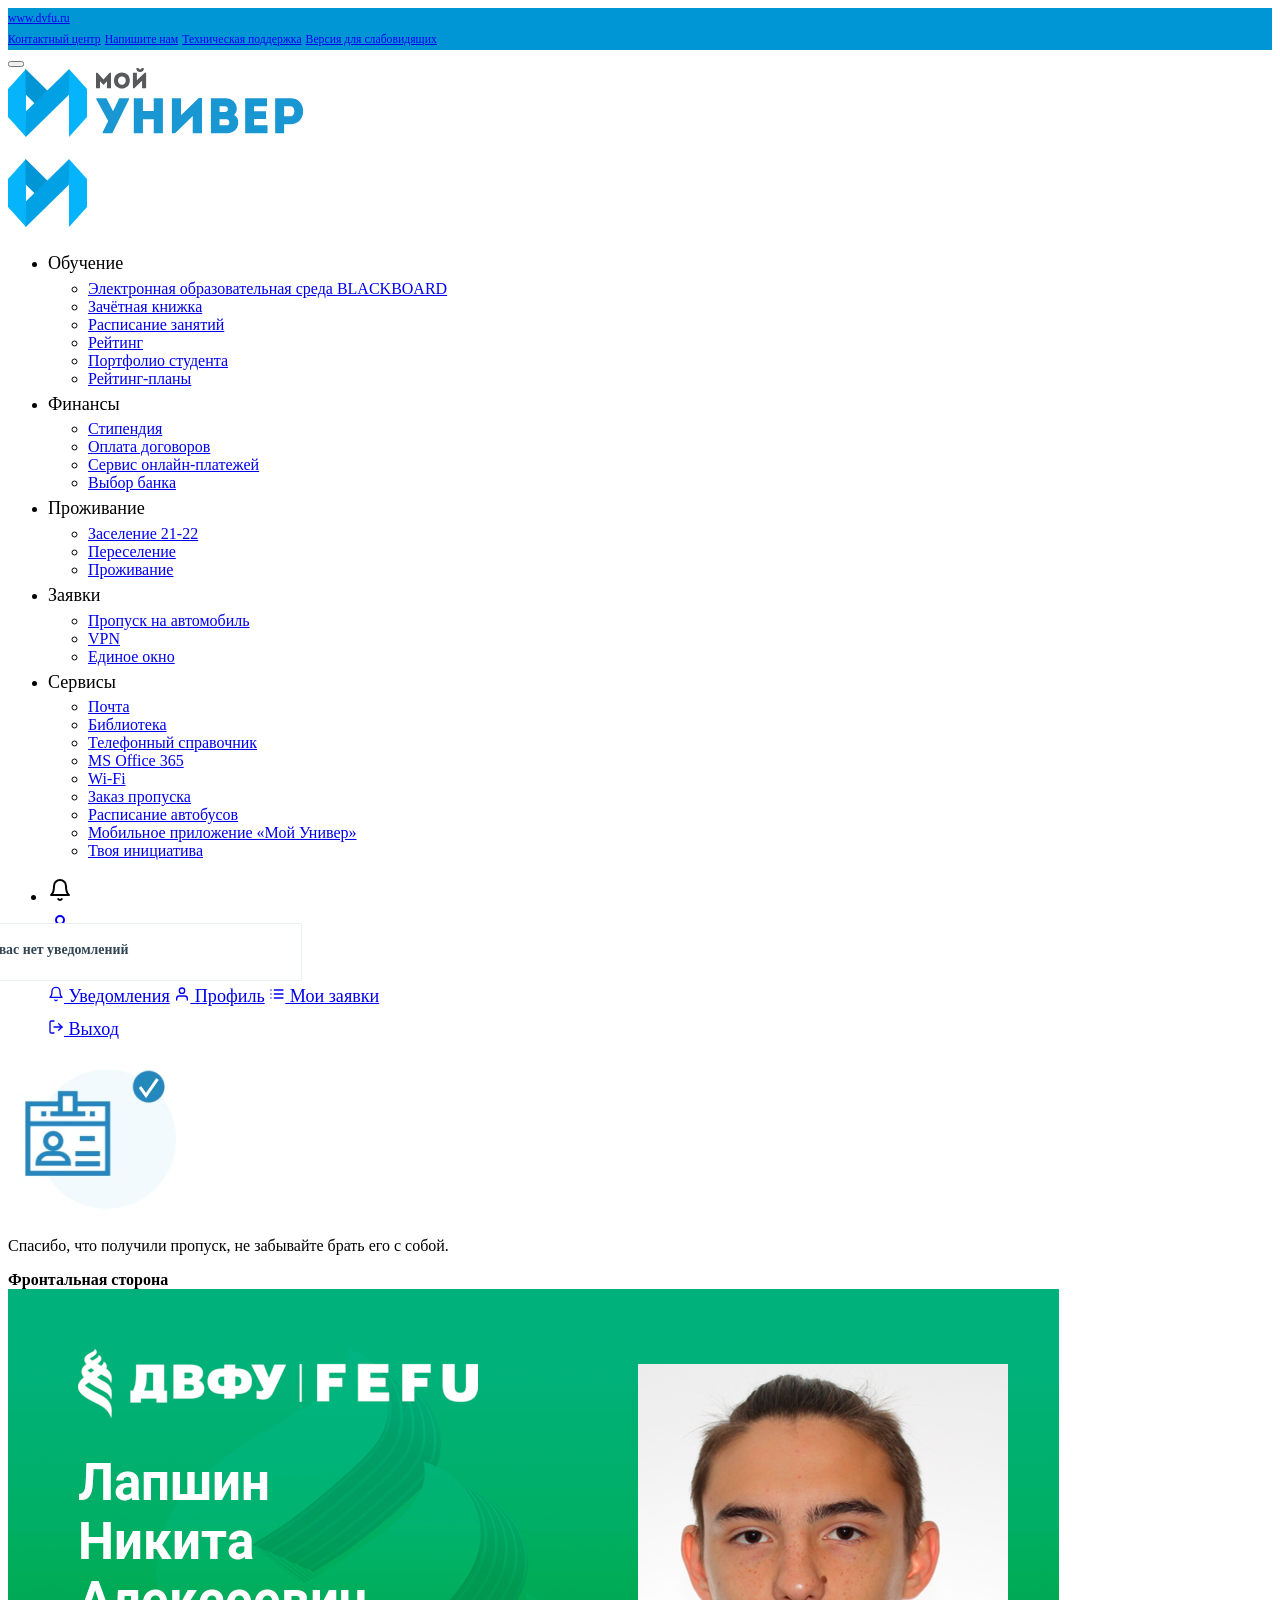
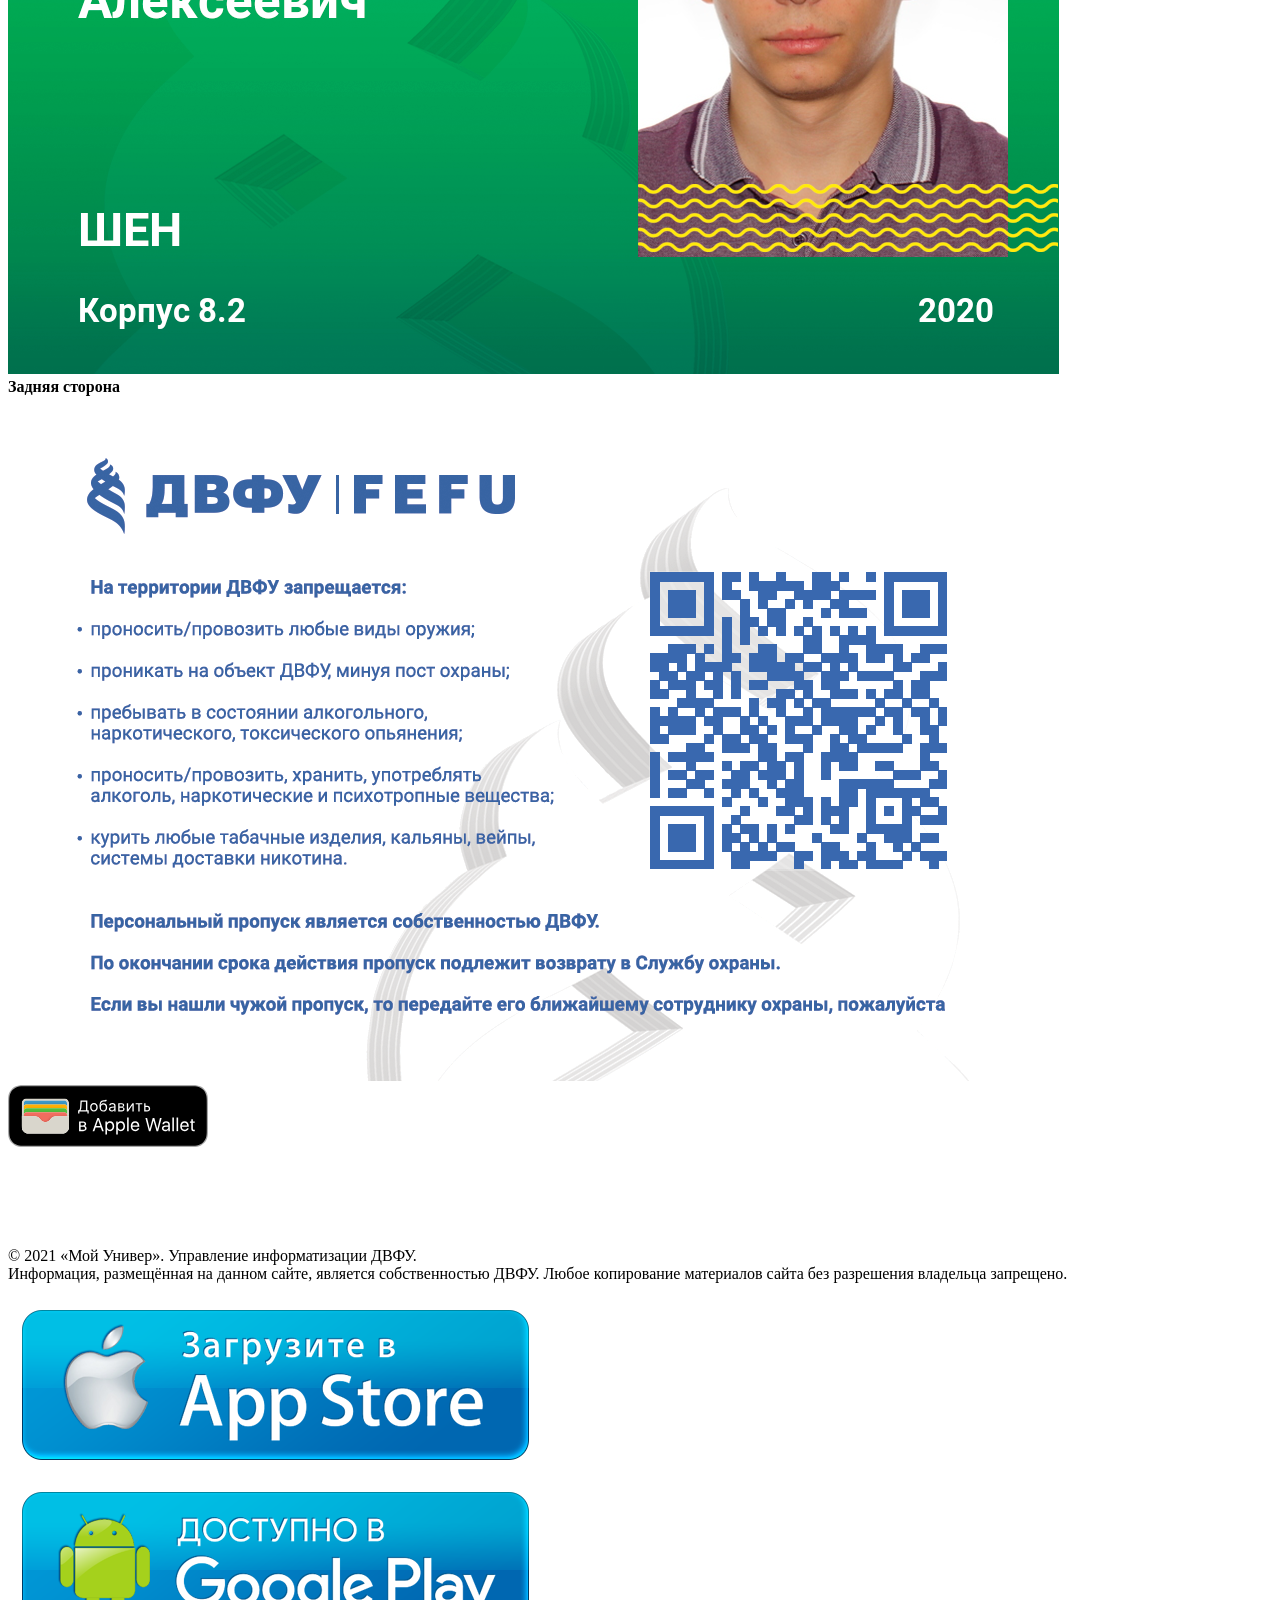
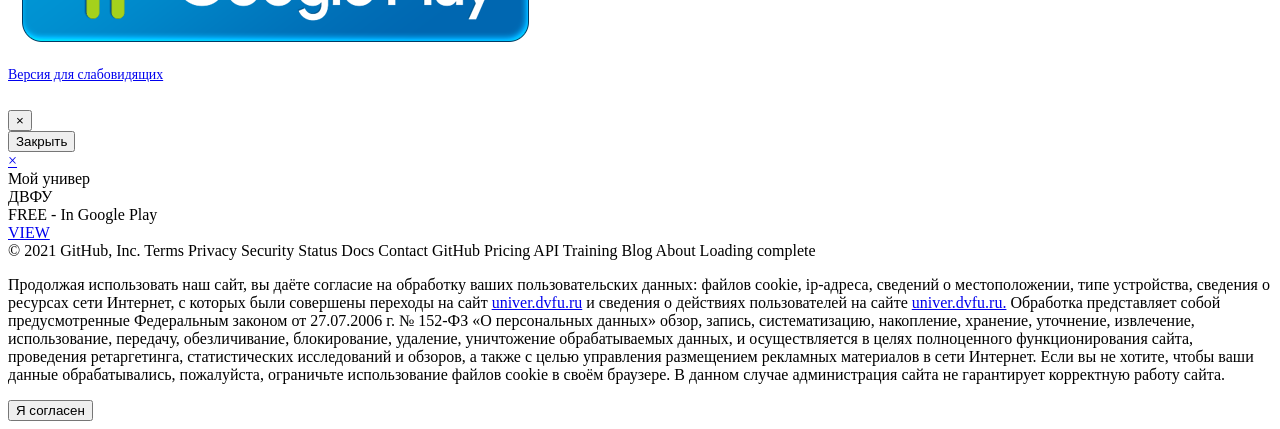
==== b3d25c36c6977e58e3644ff4c71cc2e8ca4a7668b8a60b4cd96dc94f391cef73.html @ b4f2f154 "Rename passs228.html to b3d25c36c6977e58e3644ff4c71cc2e8ca4a7668b8a60b4cd96dc94f391cef73.html" ====
<!DOCTYPE html>
<!-- saved from url=(0027)https://univer.dvfu.ru/pass -->
<html lang="ru" class=""><head><meta http-equiv="Content-Type" content="text/html; charset=UTF-8">
    <meta http-equiv="X-UA-Compatible" content="IE=edge">

<meta name="viewport" content="width=device-width, initial-scale=1">
<link rel="apple-touch-icon" href="https://univer.dvfu.ru/favicon/android-app-icon.webp?v=wAXxPe8bK4">
<link rel="shortcut icon" type="image/x-icon" href="https://univer.dvfu.ru/favicon/favicon.ico?v=wAXxPe8bK4">
<link rel="icon" type="image/png" sizes="16x16" href="https://univer.dvfu.ru/favicon/favicon-16x16.png?v=wAXxPe8bK4">
<link rel="icon" type="image/png" sizes="32x32" href="https://univer.dvfu.ru/favicon/favicon-32x32.png?v=wAXxPe8bK4">
<link rel="icon" type="image/png" sizes="48x48" href="https://univer.dvfu.ru/favicon/favicon-48x48.png?v=wAXxPe8bK4">
<link rel="manifest" href="https://univer.dvfu.ru/favicon/site.webmanifest?v=wAXxPe8bK4">
<link rel="mask-icon" href="https://univer.dvfu.ru/favicon/safari-pinned-tab.svg?v=wAXxPe8bK4" color="#5bbad5">
<meta name="apple-mobile-web-app-title" content="Мой Универ">
<meta name="application-name" content="Мой Универ">
<meta name="msapplication-TileColor" content="#2b5797">
<meta name="msapplication-TileImage" content="/favicon/mstile-144x144.png?v=wAXxPe8bK4">
<meta name="theme-color" content="#ffffff">

<meta name="apple-itunes-app" content="app-id=1508108372">
<meta name="google-play-app" content="app-id=ru.dvfu.univermobile">
<meta name="viewport" content="width=device-width, initial-scale=1.0">
<link rel="android-touch-icon" href="https://univer.dvfu.ru/favicon/android-app-icon.webp?v=wAXxPe8bK4">
<title>Заказ пропусков</title>    <meta name="csrf-param" content="_csrf_univer">
<meta name="csrf-token" content="AiaHKKiFLlgIL5yV_uT4XS2LjM2773pQWI55tvwrZuYza91_neFLPHFVqsKylMAFQLnDoPiZQh8w_0zezVJfhQ==">
    <link href="./Заказ пропусков_files/style.css" rel="stylesheet">
<link href="./Заказ пропусков_files/pass_frontend.css" rel="stylesheet">
<link href="./Заказ пропусков_files/notification.css" rel="stylesheet">
<script async="" src="./Заказ пропусков_files/tag.js.загружено"></script><script>var appOptions = {"notificationUrl":"https:\/\/notify-univer.dvfu.ru\/api\/v1\/notifications","r":["undergraduate"],"t":"eyJ0eXAiOiJKV1QiLCJhbGciOiJIUzI1NiJ9.eyJleHAiOjE2NDA2ODc2MjksInVpZCI6MjQ2OTMsInVzZXJuYW1lIjoiYmFzb3YubmEiLCJyb2xlIjoiYWRtaW4ifQ.3spFIx2PkM35NWmWbONRb0R8aHbEPnooWcj3Wf0Al_0"};</script><style type="text/css">
.vue-modal-resizer {
  display: block;
  overflow: hidden;
  position: absolute;
  width: 12px;
  height: 12px;
  right: 0;
  bottom: 0;
  z-index: 9999999;
  background: transparent;
  cursor: se-resize;
}
.vue-modal-resizer::after {
  display: block;
  position: absolute;
  content: '';
  background: transparent;
  left: 0;
  top: 0;
  width: 0;
  height: 0;
  border-bottom: 10px solid #ddd;
  border-left: 10px solid transparent;
}
.vue-modal-resizer.clicked::after {
  border-bottom: 10px solid #369be9;
}
</style><style type="text/css">
.v--modal-block-scroll {
  overflow: hidden;
  width: 100vw;
}
.v--modal-overlay {
  position: fixed;
  box-sizing: border-box;
  left: 0;
  top: 0;
  width: 100%;
  height: 100vh;
  background: rgba(0, 0, 0, 0.2);
  z-index: 999;
  opacity: 1;
}
.v--modal-overlay.scrollable {
  height: 100%;
  min-height: 100vh;
  overflow-y: auto;
  -webkit-overflow-scrolling: touch;
}
.v--modal-overlay .v--modal-background-click {
  width: 100%;
  min-height: 100%;
  height: auto;
}
.v--modal-overlay .v--modal-box {
  position: relative;
  overflow: hidden;
  box-sizing: border-box;
}
.v--modal-overlay.scrollable .v--modal-box {
  margin-bottom: 2px;
}
.v--modal {
  background-color: white;
  text-align: left;
  border-radius: 3px;
  box-shadow: 0 20px 60px -2px rgba(27, 33, 58, 0.4);
  padding: 0;
}
.v--modal.v--modal-fullscreen {
  width: 100vw;
  height: 100vh;
  margin: 0;
  left: 0;
  top: 0;
}
.v--modal-top-right {
  display: block;
  position: absolute;
  right: 0;
  top: 0;
}
.overlay-fade-enter-active,
.overlay-fade-leave-active {
  transition: all 0.2s;
}
.overlay-fade-enter,
.overlay-fade-leave-active {
  opacity: 0;
}
.nice-modal-fade-enter-active,
.nice-modal-fade-leave-active {
  transition: all 0.4s;
}
.nice-modal-fade-enter,
.nice-modal-fade-leave-active {
  opacity: 0;
  transform: translateY(-20px);
}
</style><style type="text/css">
.vue-dialog div {
  box-sizing: border-box;
}
.vue-dialog .dialog-flex {
  width: 100%;
  height: 100%;
}
.vue-dialog .dialog-content {
  flex: 1 0 auto;
  width: 100%;
  padding: 15px;
  font-size: 14px;
}
.vue-dialog .dialog-c-title {
  font-weight: 600;
  padding-bottom: 15px;
}
.vue-dialog .dialog-c-text {
}
.vue-dialog .vue-dialog-buttons {
  display: flex;
  flex: 0 1 auto;
  width: 100%;
  border-top: 1px solid #eee;
}
.vue-dialog .vue-dialog-buttons-none {
  width: 100%;
  padding-bottom: 15px;
}
.vue-dialog-button {
  font-size: 12px !important;
  background: transparent;
  padding: 0;
  margin: 0;
  border: 0;
  cursor: pointer;
  box-sizing: border-box;
  line-height: 40px;
  height: 40px;
  color: inherit;
  font: inherit;
  outline: none;
}
.vue-dialog-button:hover {
  background: rgba(0, 0, 0, 0.01);
}
.vue-dialog-button:active {
  background: rgba(0, 0, 0, 0.025);
}
.vue-dialog-button:not(:first-of-type) {
  border-left: 1px solid #eee;
}
</style><style type="text/css">:root img[style*="//counter.yadro.ru/"], :root img[src*="://c.bigmir.net/"], :root img[src*="/cycounter?"][width="88"][height="31"], :root a[href^="http://click.hotlog.ru/"], :root a[href*="//top.mail.ru/jump?"], :root [title="uWeb Counter"], :root [title="uCoz Counter"], :root .min-width-normal > #popup_container, :root body > div[class^="_"][class*=" _"][class$="_stBig"], :root body > div[id^="dV"][style^="width"][style*="height"][style*="position"][style*="fixed"][style*="overflow"][style*="z-index"][style*="background"], :root .app.blog-post-page .secondary-header-ad-block, :root .app.blog-post-page #right-column > .sticky, :root object[data^="blob"], :root noindex > .search_result[class*="search_result_"], :root img[width="468"][height="60"], :root img[width="160"][height="600"], :root img[src*="://cp.beget.com/promo_data/"], :root iframe[src*="zhitomir.info/price"], :root iframe[src*="tureckiy-serial.ru/"][src$=".php"], :root iframe[src*="trafic-media.ru"], :root iframe[src*="ads.exosrv.com"], :root iframe[src*="://vidroll.ru/"], :root iframe[src*="://ab.adpro.com.ua/"], :root iframe[src*="/mixadv_"], :root iframe[src*="/carta.ua/ajax/widget."], :root iframe[src*="/3647.tech"], :root iframe[id^="republer"], :root div[id^="zcbclk"], :root div[id^="yandex_rtb"], :root div[id^="trafmag_"], :root div[id^="tizerws_"], :root div[id^="smi2adblock_"], :root div[id^="sblock_inform_"], :root div[id^="news_nest_net_ru"], :root div[id^="news_nest_msk_ru"], :root div[id^="news_2xclick_ru_"], :root div[id^="join_informer_"], :root div[id^="itizergroup_"], :root div[id^="cpa_rotator_block"], :root div[id^="beroll_rotator"], :root div[id^="b_tz_"], :root div[id^="DIV_DA_"], :root div[id^="Crt-"][style], :root div[id*="Teaser_Block"], :root div[data-server-rendered="true"] > div[id^="la-"], :root div[class^="da-ya-widget"], :root a[onclick*="trtkp.ru"], :root a[onclick*="offergate-amigo"], :root a[href^="https://www.juicer.io?referrer="], :root a[href^="https://msetup.pro"], :root a[href^="https://kshop"][href*=".pro/"], :root a[href^="http://trafmaster.com"], :root a[href^="http://traderstart.mirtesen.ru"], :root a[href^="http://kshop.biz/"], :root a[href^="http://browserload.info/"], :root a[href="http://advert.mirtesen.ru/"], :root a[href*="zdravo-med.ru"], :root a[href*="xxxrevpushclcdu.com"], :root a[href*="trklp.ru"], :root a[href*="traflabs.xyz"], :root div[id^="CGCandy"], :root a[href*="tptrk.ru"], :root a[href*="top-info24.ru"], :root a[href*="shakesclick.com"], :root a[href*="shakescash.com"], :root a[href*="shakes.pro"], :root a[href*="sandratand.ru"], :root a[href*="refpazus.top"], :root a[href*="problogrus.ru"], :root a[href^="https://homyanus.com"], :root a[href*="please-direct.me"], :root a[href*="please-direct.com"], :root a[href*="sviruniversal.com/"], :root a[href*="octoclick.net"], :root a[href*="marketgid.com/"], :root a[href*="m1cpl.ru"], :root a[href*="litewebbusiness.com"], :root a[href*="navaxudoru.com"], :root a[href*="lifebloggersz.ru"], :root a[href*="kshop2.biz"], :root a[href*="intovarro.ru"], :root a[href*="https://relap.io/r?"], :root a[href*="herrabjec.pro"], :root a[href*="gpclick.ru"], :root a[href*="goodtrack.ru"], :root a[href*="gocdn.ru"], :root a[href*="go.ad2up.com"], :root a[href*="ftpglst.com"], :root a[href*="flylinks.pw"], :root a[href*="filebase.me"], :root a[href*="cpl11.ru"], :root a[href*="cpl1.ru"], :root a[href*="cmsmodnews.com"], :root a[href*="blogers-story.ru"], :root a[href*="shakesin.com"], :root a[href*="bgrndi.com"], :root a[href*="beststbuy.ru"], :root a[href*="best-zdorovye.ru"], :root a[href*="beauty-list.ru"], :root a[href*="medinforms.ru"], :root a[href*="awesomeredirector"], :root a[href*="amigo-biz.ru/ads/click"], :root a[href*="amgfile.ru"], :root a[href*="ads2-adnow.com"], :root a[href*="slovosil.com"], :root a[href*="ads-provider.com"], :root a[href*="://ya-cdn.ru/r/"], :root a[href*="://ufiler-download.ru/"], :root a[href*="://torrent-repa.site/"], :root a[href*="://sugisatomi.com/"], :root a[href*="://softperehod.ru/"], :root a[href*="://softmediya.ru/"], :root a[href*="://segodnia.club/"], :root div[class^="yandex_rtb"], :root a[href*="://searchlnk.ru/r/"], :root a[href*="://rendersaveron.com"], :root a[href*="://renderbrandium.com"], :root a[href*="://parandaya.com"], :root a[href*="://ourbrowser.net"], :root a[href*="best-zdrav.ru"], :root a[href*="://newbrowserme.ru/"], :root a[href*="://new.torrent-pack.ru/"], :root a[href*="trafgid.xyz"], :root a[href*="://getyousoft.ru/"], :root a[href*="://getyoursoft.ru/"], :root a[href*="://getbrauzer.ru/"], :root a[href*="://filetaker.ru/"], :root a[href*="torrentum.ru"], :root a[href*="://filesmytop.ru/"], :root a[href*="://fast2click.ru/"], :root a[href*="://clickstats.online/"], :root a[href*="://techdmn.com/"], :root a[href*="://clickstats.fun/"], :root a[href*="://clickrpk.com/"], :root a[href*="://clickbytes.ru/"], :root a[href*="://chikidiki.ru"], :root a[href*="://betahit.click/"], :root a[href*="://adv-views.com"], :root a[href*="24smi.site/top/"], :root a[href*="/universalsrc.net/"], :root a[href*="/universalsrc.com/"], :root a[href^="http://fly-shops.ru"], :root a[href*="/universal-lnk.net/"], :root a[href*="://vpnbrowser.ru/"], :root a[href*="/uni-lnk.com/"], :root a[href*="/uloads.ru/"], :root a[href*="/u-loads.ru/"], :root a[href*="/u-load.ru/"], :root a[href*="/sb/clk/"], :root a[href*="/ribnadzo.ru"], :root a[href*="/rapidtor.site"], :root a[href*="/onvix.tv/promo/"][target=_blank], :root a[href*="/newbrowser.club/"], :root a[href*="/myuniversalnk.com/"], :root a[href*="/go.1k3.net/"], :root iframe[src*="marketgid.com"], :root a[href*="/getdriverpack.ru"], :root a[href*="/fastvk.com"], :root a[href*="/api/redirect?offerid="], :root iframe[src*="laim.tv/rotator/"], :root a[href*="/advertisesimple.info"], :root a[href*="//viruniversal.com/"], :root a[href*="//utimg.ru/"], :root a[href*="//universalut.info/"], :root a[href*="//universalse.info/"], :root a[href*="//universalice.info/"], :root a[href*="//ubar.pro"], :root a[href*="//ubar-pro"], :root a[href*="//tiruniversal.com/"], :root div[data-id^="div-gpt-ad-"], :root a[href*="//tekaners.com/"], :root a[href*="//sub"][href*="bubblesmedia.ru"], :root a[href*="//spishi.vip/"], :root a[href*="//reruniversal.com/"], :root a[href*="//refpaewsbc.top/"], :root a[href*="//partners.house/"], :root a[href*="//parandeya.com/"], :root a[href*="//loderlx.ru"], :root a[href*="//lis-gor.com/"], :root a[href*="//getmybrowser.ru/"], :root a[href*="trtkp.ru"], :root a[href*="//fofuvipibo.com/"], :root a[href*="//febrare.ru/"], :root a[href*="advertwebgid.ru"], :root a[href*="//ext-load.net"], :root a[href*="//do-rod.com/"], :root a[href*="//avertise.ru/"], :root a[href*="//adretarget.net/"], :root a[href*="//1xbetlk.site/"], :root a[href*=".twkv.ru"], :root a[href*=".pokupkins.ru"], :root .app.blog-post-page #blog-post-item-video-ad, :root a[href*=".1liveinternet.ru"], :root [src*="mixadvert.com"], :root [onclick*="trklp.ru"], :root a[href*="://tatarkoresh.ru"], :root [onclick*="traffic-media.co"], :root [onclick*="mixadvert.com"], :root [onclick*="/sb/clk/"], :root [onclick*=".twkv.ru"], :root #root > .app > .sticky-button, :root [href^="https://download.cdn.yandex.net/yandex-tag/weboffer/"], :root [href*="pigiuqproxy.com"], :root a[href*="cpagetti1.com"], :root [href*="driverpack.io/"], :root [href*="driftawayforfun.com"], :root .flex-promo-series > .left-col > :not(#players):not(.serial-series-info), :root [href*="://larchfury.com/"], :root [href*="://clickpzk.com/"], :root [href*="://click.1k3web.net/"], :root [href*="://click.1k3web.com/"], :root [href*="://click.1k3pub.com/"], :root [href*="://browseit.ru/"], :root [href*="/zfvklk.ru"], :root [href*="/vaigowoa.com"], :root [href*="//loadbrowser.ru/"], :root a[href*="kinnohoyutd.site"], :root [href*=".drp.su/"], :root [data-url*="://installpack.net"], :root [data-link*="amigo-browser.ru/dkit-"], :root [data-la-show-block-id], :root a[href*="//baldervain.com/"], :root [data-la-refresh-timeout], :root [data-la-block], :root a[href*="films.ws"], :root [data-la-block-show-id], :root [class^="flat_"][class*="_out"], :root .mywidget__col > .mywidget__link_advert, :root [id^="unit_"] > a[href*="://smi2.ru"], :root .base-page_left-side > #left_ban, :root .base-page_center > .banerTopOver, :root .base-page_center > .banerTop, :root #adv_unisound ~ #main > #slidercontentContainer, :root #adv_unisound ~ #ad_module_cont > [id^="ad_module"], :root a[href*="/get-torrent.ru"], :root #adv_kod_frame ~ #gotimer, :root topadblock, :root span[id^="ezoic-pub-ad-placeholder-"], :root input[onclick^="window.open('http://www.FriendlyDuck.com/"], :root img[alt^="Fuckbook"], :root iframe[src*="mellowads.com"], :root img[width="120"][height="600"], :root div[style^="padding: 5px 15px !important"] > [style^="width: 100% !important; cursor: pointer !important;"], :root div[id^="zergnet-widget"], :root div[id^="traffective-ad-"], :root div[id^="taboola-stream-"], :root div[id^="sticky_ad_"], :root div[id^="rc-widget-"], :root div[id^="q1-adset-"], :root div[id^="proadszone-"], :root a[href*="land-gooods.ru"], :root div[id^="lazyad-"], :root div[id^="gtm-ad-"], :root div[id^="ezoic-pub-ad-"], :root div[id^="dmRosAdWrapper"], :root div[id^="div-adtech-ad-"], :root div[id^="dfp-slot-"], :root div[id^="dfp-ad-"], :root div[id^="code_ads_"], :root div[id^="block-views-topheader-ad-block-"], :root a[href*="media-rotate.com"], :root div[id^="banner-ad-"], :root div[id^="advt-"], :root div[id^="advads_"], :root a[href*="netcrys.com"], :root [class^="flat_"][class*="_crss"], :root div[id^="ads300_600-widget"], :root iframe[src*="//refpakglscpj."], :root a[href^="http://olivka.biz/"], :root input[onclick^="window.open('http://www.friendlyduck.com/"], :root div[id^="ads300_250-widget"], :root div[id^="ads300_100-widget"], :root div[id^="ads120_600-widget"], :root a[href*="trk-1.com"], :root div[id^="adrotate_widgets-"], :root div[id^="adngin-"], :root a[href*="://bestnewsoft.ru/"], :root div[id^="adfox_"], :root div[id^="ad_script_"], :root a[href*="/rating/"] > img[width="88"][height="31"], :root div[id^="ad_rect_"], :root #root > .app > #layout > #very-right-column > .aggregator > .aggregator__items, :root div[id^="ad_position_"], :root div[id^="ad-server-"], :root div[id^="ad-inserter-"], :root a[href*="//gerocenius.com/"], :root div[id^="ad-cid-"], :root div[id^="acm-ad-tag-"], :root a[href^="http://hitcounter.ru/top/stat.php"], :root div[id^="YFBMSN"], :root div[id^="ADV-SLOT-"], :root a[href*="://telamon"][href*="/tracker/?partner="], :root div[data-test-id="AdDisplayWrapper"], :root div[data-spotim-slot], :root div[data-role="sidebarAd"], :root div[data-native_ad], :root div[data-mediatype="advertising"], :root div[data-id-advertdfpconf], :root div[data-content="Advertisement"], :root div[data-adunit], :root div[data-adunit-path], :root div[data-adservice-param-tagid="contentad"], :root div[data-adname], :root div[data-ad-wrapper], :root a[href*="://r.advmusic.com/"], :root a[href*="/clubleads.ru"], :root div[data-ad-underplayer], :root div[data-ad-placeholder], :root div[class^="zn-sponsored-outbrain-"], :root div[class^="sp-adslot-"], :root div[class^="proadszone-"], :root div[class^="pane-google-admanager-"], :root div[class^="native-ad-"], :root div[class^="lifeOnwerAd"], :root div[class^="largeRectangleAd_"], :root div[class^="kiwiad-popup"], :root div[class^="kiwiad-desktop"], :root div[class^="index_adBeforeContent_"], :root a[href*="tvroff.net"], :root div[class^="index_adAfterContent_"], :root img[title="bigmir)net TOP 100"], :root div[class^="index__adWrapper"], :root div[class^="block-openx-"], :root div[class^="backfill-taboola-home-slot-"], :root div[class^="articleAdUnitMPU_"], :root a[href*="//adoffer.pro/"], :root div[class^="advertisement-desktop"], :root div[class^="adsbutt_wrapper_"], :root a[href*="linkmyc.com"], :root div[class^="ads-partner-"], :root div[class^="adbanner_"], :root div[class^="ad_position_"], :root div[class^="SponsoredAds"], :root a[href*="://clickfrm.com/"], :root div[class^="ResponsiveAd-"], :root div[class^="PreAd_"], :root div[class^="Display_displayAd"], :root div[id^="republer_"], :root div[class^="Directory__footerAds"], :root a[href^="http://datxxx.com"], :root div[class^="BannerAd_"], :root div[class^="AdhesionAd_"], :root div[class^="Ad__bigBox"], :root a[href*="thor-media.ru/click/"], :root div[class^="Ad__adContainer"], :root a[href*="rexchange.begun.ru/rclick?"], :root div[class^="AdSlot__container"], :root img[width="728"][height="90"], :root div[id^="divAdvAD_"], :root div[class^="ad_border_"], :root div[class^="AdItem-"], :root [id^="relap-custom-iframe-rec"], :root div[class^="AdEmbeded__AddWrapper"], :root span[data-component-type="s-ads-metrics"], :root div[class^="AdBannerWrapper-"], :root div[class*="_AdInArticle_"], :root div[class*="-storyBodyAd-"], :root div[data-subscript="Advertising"], :root div[class$="dealnews"] > .dealnews, :root div > [class][onclick*=".updateAnalyticsEvents"], :root display-ads, :root display-ad-component, :root bottomadblock, :root aside[id^="tn_ads_widget-"], :root aside[id^="adrotate_widgets-"], :root amp-ad-custom, :root iframe[src*="fwdcdn.com/frame/partners/"], :root a[target="_blank"][onmousedown="this.href^='http://paid.outbrain.com/network/redir?"], :root a[href*="shakespoint.com"], :root a[target="_blank"][href^="http://api.taboola.com/"], :root div[class^="BlockAdvert-"], :root a[src^="https://www.utherverse.com/net/"], :root a[onmousedown^="this.href='http://paid.outbrain.com/network/redir?"][target="_blank"] + .ob_source, :root a[onmousedown^="this.href='http://paid.outbrain.com/network/redir?"][target="_blank"], :root a[href*="://ruprivate.club/"], :root a[onclick*="//m.economictimes.com/etmack/click.htm"], :root a[href^="https://zononi.com/"], :root a[href*="offhealth.ru"], :root a[href*="://landingtracker.com/"], :root a[href^="https://www.what-sexdating.com/"], :root a[href^="https://www.vewwrmp.com/"], :root a[href^="https://www.spyoff.com/"], :root a[href^="https://www.sheetmusicplus.com/?aff_id="], :root a[href^="https://www.sheetmusicplus.com/"][href*="?aff_id="], :root a[href^="https://www.share-online.biz/affiliate/"], :root a[href^="https://www.securegfm.com/"], :root a[href^="https://www.rabbits.webcam/?id="], :root a[href^="https://www.purevpn.com/"][href*="&utm_source=aff-"], :root a[href^="https://www.privateinternetaccess.com/"] > img, :root a[href^="https://www.porngamesxxx.com/"][href*="?campaign="], :root a[href^="https://www.passeura.com/"], :root div[id^="amzn-assoc-ad"], :root a[href^="https://www.oboom.com/ref/"], :root div[itemtype="http://schema.org/WPAdBlock"], :root a[href^="https://www.nudeidols.com/cams/"], :root a[href^="https://www.mypornstarcams.com/landing/click/"], :root a[href^="https://www.kingsoffetish.com/tour?partner_id="], :root a[href*="://tele.gg/"], :root div[data-adzone], :root a[href^="https://www.iyalc.com/"], :root a[href^="https://www.goldenfrog.com/vyprvpn?offer_id="][href*="&aff_id="], :root a[href^="https://www.get-express-vpn.com/offer/"], :root a[href*="/mosday.ru/ad/"], :root a[href^="https://www.gambling-affiliation.com/cpc/"], :root a[href^="https://www.dollps.com/?track="], :root a[href^="https://www.clicktraceclick.com/"], :root a[href^="https://www.camsoda.com/enter.php?id="], :root a[href^="https://www.brazzersnetwork.com/landing/"], :root a[href^="https://www.bebi.com"], :root div[class^="pane-adsense-managed-"], :root a[href^="https://www.bang.com/?aff="], :root a[href^="https://www.awin1.com/cread.php?awinaffid="], :root a[href^="https://weedzy.co.uk/"][href*="&utm_"], :root a[href^="https://vod09197d7.club/"], :root a[href^="https://vo2.qrlsx.com/"], :root a[href^="https://vlnk.me/"], :root iframe[src*="hd.gg33.top/"], :root a[href^="https://unreshiramor.com/"], :root a[href^="https://uncensored.game/"], :root a[href^="https://ttf.trmobc.com/"], :root a[href^="https://trusted-click-host.com/"], :root a[href^="https://trf.bannerator.com/"], :root a[href^="https://traffic.bannerator.com/"], :root a[href^="https://tracking.truthfinder.com/?a="], :root .base-page_center > .banerBottom, :root a[href^="https://tracking.gitads.io/"], :root a[href^="https://go.xxxjmp.com/"], :root a[href^="https://tracking.avapartner.com/"], :root a[href^="http://reals-story.ru/"], :root a[href^="https://track.wg-aff.com"], :root a[href^="https://track.ultravpn.com/"], :root a[href*="/myuniversalnk.net/"], :root a[href^="https://www.adultempire.com/"][href*="?partner_id="], :root a[href^="https://track.healthtrader.com/"], :root a[href^="https://track.clickmoi.xyz/"], :root div[class^="da-widget-"], :root a[href^="https://control.trafficfabrik.com/"], :root a[href^="https://track.52zxzh.com/"], :root a[href*="//historategory.com/"], :root #BlWrapper > .b-temp_rbc, :root a[href^="https://axdsz.pro/"], :root a[href^="https://tour.mrskin.com/"], :root a[href^="http://www.greenmangaming.com/?tap_a="], :root a[href^="https://tm-offers.gamingadult.com/"], :root a[href^="https://t.hrtyj.com/"], :root a[href^="https://t.adating.link/"], :root a[href^="https://squren.com/rotator/?atomid="], :root a[href^="http://cdn3.adexprts.com/"], :root a[href^="https://spygasm.com/track?"], :root [class^="flat_"][class*="_modal"], :root div[id^="ad-div-"], :root a[href^="https://secure.eveonline.com/ft/?aid="], :root a[href*="/afftraf.co/"], :root a[href^="https://secure.bstlnk.com/"], :root div[class^="kiwi-ad-wrapper"], :root a[href^="https://rev.adsession.com/"], :root [href*=".trackmstr.com"], :root a[href^="https://refpasrasw.world/"], :root a[href^="https://mediaserver.entainpartners.com/renderBanner.do?"], :root a[href^="https://refpaexhil.top/"], :root a[href*="/sarimsolus.com/"], :root a[href^="https://reachtrgt.com/"], :root AD-SLOT, :root a[href^="https://pubads.g.doubleclick.net/"], :root div[id^="ads_games_"], :root a[href^="https://prf.hn/click/"][href*="/camref:"] > img, :root a[href^="http://www.my-dirty-hobby.com/?sub="], :root a[href^="https://porndeals.com/?track="], :root a[href^="//go.onclasrv.com/"], :root a[href^="https://pcm.bannerator.com/"], :root a[href^="https://offerforge.net/"], :root a[href^="https://ndt5.net/"], :root div[id^="ad_head_celtra_"], :root a[href^="https://wittered-mainging.com/"], :root a[href^="https://t.grtyi.com/"], :root a[href^="https://myusenet.xyz/"], :root a[href^="https://my-movie.club/"], :root [href^="https://detachedbates.com/"], :root a[href^="https://mk-cdn.net/"], :root a[href^="https://mk-ads.com/"], :root a[href^="https://meet-sex-here.com/?u="], :root a[href*="/amigo-browser.ru"][target="_blank"], :root a[href^="https://medleyads.com/"], :root a[href^="https://mediaserver.gvcaffiliates.com/renderBanner.do?"], :root iframe[src^="https://tpc.googlesyndication.com/"], :root a[href*=".approvallamp.club/"], :root a[href^="https://a.bestcontentoperation.top/"], :root a[href^="https://landing1.brazzersnetwork.com"], :root a[href^="http://adrunnr.com/"], :root a[href^="https://landing.brazzersplus.com/"], :root a[href^="https://land.rk.com/landing/"], :root a[href^="http://ad.au.doubleclick.net/"], :root a[href^="https://k2s.cc/pr/"], :root a[href^="https://juicyads.in/"], :root a[href^="https://join.virtuallust3d.com/"], :root a[href^="http://www.uniblue.com/cm/"], :root a[href^="https://join.sexworld3d.com/track/"], :root a[href^="https://join.dreamsexworld.com/"], :root a[href^="https://track.effiliation.com/servlet/effi.redir?"], :root a[href^="https://iqoption.com/lp/mobile-partner/"][href*="?aff="], :root [href^="http://join.shemalepornstar.com/"], :root a[href^="https://incisivetrk.cvtr.io/click?"], :root a[href^="https://iactrivago.ampxdirect.com/"], :root a[href*="://dmtech05.com/"], :root [href*="https://www.jmbullion.com/gold/"], :root a[href^="https://iac.ampxdirect.com/"], :root a[href^="https://horny-pussies.com/tds"], :root a[href^="https://graizoah.com/"], :root a[href^="http://feedads.g.doubleclick.net/"], :root a[href^="https://redsittalvetoft.pro/"], :root a[href^="https://googleads.g.doubleclick.net/pcs/click"], :root a[href^="http://cdn.adstract.com/"], :root a[href^="https://gogoman.me/"], :root a[href^="https://go.xtbaffiliates.com/"], :root a[href^="https://go.strpjmp.com/"], :root a[href^="https://go.stripchat.com/"][href*="&campaignId="], :root a[href^="https://go.markets.com/visit/?bta="], :root a[href^="https://go.julrdr.com/"], :root a[href^="https://landing.brazzersnetwork.com/"], :root a[href*="://lapina.best/"], :root a[href^="https://go.hpyjmp.com/"], :root a[href*="//restofarian.com"], :root a[href^="https://go.goasrv.com/"], :root a[href^="https://adnetwrk.com/"], :root a[href^="https://go.gldrdr.com/"], :root a[href^="https://fleshlight.sjv.io/"], :root a[href^="https://go.etoro.com/"] > img, :root a[href^="https://go.currency.com/"], :root [id^="newPortal_informer_"], :root a[href^="https://track.afftck.com/"], :root a[href^="http://guideways.info/"], :root a[href^="https://go.cmrdr.com/"], :root a[href^="http://www.easydownloadnow.com/"], :root a[href^="https://go.alxbgo.com/"], :root a[href*=".inclk.com/"], :root a[href^="https://go.ad2up.com/"], :root a[href^="https://giftsale.co.uk/?utm_"], :root a[href^="https://get.surfshark.net/aff_c?"][href*="&aff_id="] > img, :root a[href^="https://fonts.fontplace9.com/"], :root a[href*="://yadistr.ru/"], :root a[href^="http://clkmon.com/adServe/"], :root a[href^="https://flirtaescopa.com/"], :root #root > .app > #layout > #very-right-column .aggregator__header, :root a[href^="https://fertilitycommand.com/"], :root a[href^="https://fakelay.com/"], :root a[href^="https://earandmarketing.com/"], :root [lazy-ad="leftthin_banner"], :root a[href^="https://dynamicadx.com/"], :root a[href^="https://djtcollectorclub.org/"][href*="?affiliate_id="], :root a[href^="https://tc.tradetracker.net/"] > img, :root a[href^="//srv.buysellads.com/"], :root a[href^="https://dianches-inchor.com/"], :root a[href^="https://creacdn.top-convert.com/"], :root iframe[src^="https://pagead2.googlesyndication.com/"], :root a[href^="https://retiremely.com/"], :root a[href^="https://cpmspace.com/"], :root a[href^="https://cpartner.bdswiss.com/"], :root a[href^="https://clicks.pipaffiliates.com/"], :root .commercial-unit-mobile-top > .v7hl4d, :root a[href^="https://click.plista.com/pets"], :root a[href*="twtn.ru/"], :root a[href^="https://chaturbate.xyz/"], :root a[href^="http://look.djfiln.com/"], :root a[href^="https://chaturbate.jjgirls.com/"][href*="?tour="], :root a[href^="https://chaturbate.com/in/?track="], :root a[href^="https://chaturbate.com/in/?tour="], :root a[href^="https://chaturbate.com/affiliates/"], :root a[href*="://womens-journal.ru/"], :root [href*="wap4dollar.com/"], :root a[href^="https://mcdlks.com/"], :root a[href^="https://bs.serving-sys.com"], :root a#mobtop[title^="Рейтинг мобильных сайтов"], :root a[href^="https://blackorange.go2cloud.org/"], :root a[href^="https://go.hpyrdr.com/"], :root a[href^="https://billing.purevpn.com/aff.php"] > img, :root a[href^="https://affiliates.bet-at-home.com/processing/"], :root a[href^="https://ads.ad4game.com/"], :root a[href^="https://betway.com/"][href*="&a="], :root a[href*="//bestonewos.com/"], :root a[href^="http://www.linkbucks.com/referral/"], :root a[href^="https://azpresearch.club/"], :root a[href^="https://awptjmp.com/"], :root a[href^="http://www.fleshlight.com/"], :root a[href^="https://aweptjmp.com/"], :root a[href^="https://awentw.com/"], :root a[href^="https://albionsoftwares.com/"], :root a[href^="http://amigodistr.ru/"], :root a[href^="//postlnk.com/"], :root a[href^="https://affiliate.rusvpn.com/click.php?"], :root a[href^="https://affiliate.geekbuying.com/gkbaffiliate.php?"], :root a[href^="https://adultfriendfinder.com/go/page/landing"], :root a[href*="pussl3.com"], :root a[href^="https://adswick.com/"], :root ADS-RIGHT, :root a[href^="https://tracking.trackcasino.co/"], :root a[href^="https://adserver.adreactor.com/"], :root a[href^="https://land.brazzersnetwork.com/landing/"], :root a[href^="https://ads.leovegas.com/redirect.aspx?"], :root [href*="://morelnk.ru/"], :root a[href^="https://t.hrtye.com/"], :root a[href^="https://ads.cdn.live/"], :root a[href^="https://ads.betfair.com/redirect.aspx?"], :root a[href^="https://refpaano.host/"], :root a[href^="https://meet-to-fuck.com/tds"], :root a[href*="/loaderu.ru/"], :root a[href^="https://adhealers.com/"], :root a[href^="http://servicegetbook.net/"], :root a[href^="https://bngpt.com/"], :root a[href^="http://clickandjoinyourgirl.com/"], :root a[href^="https://ad13.adfarm1.adition.com/"], :root div[data-adv-type="dfp"], :root a[href^="https://misspkl.com/"], :root #MT_overroll ~ div[class][style="left:0px;top:0px;height:480px;width:650px;"], :root a[href^="https://ad.zanox.com/ppc/"] > img, :root div[class*="relap"][class*="-rec-item"], :root a[href^="https://static.fleshlight.com/images/banners/"], :root app-advertisement, :root a[href^="https://ad.doubleclick.net/"], :root a[href^="http://zevera.com/afi.html"], :root a[href^="http://go.oclaserver.com/"], :root a[href^="https://ad.atdmt.com/"], :root a[href^="https://cams.imagetwist.com/in/?track="], :root .trc_rbox .syndicatedItem, :root a[href^="https://aaucwbe.com/"], :root a[href^="https://a.bestcontentweb.top/"], :root a[href^="http://hyperlinksecure.com/go/"], :root a[href^="https://track.themadtrcker.com/"], :root a[href*="fortedrow.pro"], :root a[href^="https://bullads.net/get/"], :root a[href^="http://down1oads.com/"], :root a[href^="http://yads.zedo.com/"], :root a[href^="http://xtgem.com/click?"], :root [data-la-show-id], :root a[href^="https://ads.trafficpoizon.com/"], :root a[href*="down-news-games.ru"], :root a[href*="//portakamus.com/"], :root div[class^="local-feed-banner-ads"], :root a[href^="http://wxdownloadmanager.com/dl/"], :root div[id^="adpartner-jsunit-"], :root a[href*="/yfiles1.ru"], :root a[href^="http://www.zergnet.com/i/"], :root a[href*=".clksite.com/"], :root a[href^="http://www.webtrackerplus.com/"], :root a[href^="http://www.usearchmedia.com/signup?"], :root a[href*="://myrotations.ru/"], :root a[href^="http://www.torntv-downloader.com/"], :root a[href*="://ya-distrib.ru/r/"], :root a[href^="http://www.tirerack.com/affiliates/"], :root a[href^="http://www.text-link-ads.com/"], :root a[href^="https://gghf.mobi/"], :root a[href^="http://www.terraclicks.com/"], :root a[href^="https://ads-for-free.com/click.php?"], :root iframe[title="mixAd"], :root DIV[id^="DIV_NNN_"], :root a[href^="http://www.socialsex.com/"], :root iframe[src*="utraff.com"], :root a[href^="https://join.virtualtaboo.com/track/"], :root img[src*="//counter.yadro.ru/"], :root a[onmousedown^="this.href='https://paid.outbrain.com/network/redir?"][target="_blank"], :root [href^="https://awbbjmp.com/"], :root a[href^="http://www.sfippa.com/"], :root a[href*="kma1.biz"], :root a[href^="http://www.xmediaserve.com/"], :root a[href^="http://www.sex.com/videos/?utm_"], :root a[href^="https://natour.naughtyamerica.com/track/"], :root a[href^="http://paid.outbrain.com/network/redir?"], :root a[href^="http://www.sex.com/?utm_"], :root a[href*="://newtdslink.ru/"], :root a[href^="http://secure.signup-page.com/"], :root a[href^="http://www.quick-torrent.com/download.html?aff"], :root [href*="://simpalsid.com/ad/click?id"], :root a[href^="http://www.plus500.com/?id="], :root [href*=".zlinkm.com/"], :root a[href^="http://www.pinkvisualgames.com/?revid="], :root a[href^="http://glprt.ru/affiliate/"], :root a[href^="https://trklvs.com/"], :root a[href^="http://www.paddypower.com/?AFF_ID="], :root a[href*="://extlinka.ru/"], :root a[href*="/rapidtor.ru"], :root a[href^="https://go.247traffic.com/"], :root a[href^="http://www.freefilesdownloader.com/"], :root a[href^="http://www.mysuperpharm.com/"], :root .trc_rbox_border_elm .syndicatedItem, :root a[href^="http://www.myfreepaysite.com/sfw_int.php?aid"], :root a[href^="http://www.myfreepaysite.com/sfw.php?aid"], :root a[href*="tvkw.ru"], :root a[href*="://etcodes.com/"], :root a[href^="http://www.mrskin.com/tour"], :root a[href*="://bubblevard.com/"], :root a[href^="http://bcntrack.com/"], :root a[href^="http://www.securegfm.com/"], :root a[href^="http://www.liversely.net/"], :root a[href^="https://partners.fxoro.com/click.php?"], :root [href*="//trackmstr.com"], :root [href*="prayuserparka.com/"], :root a[href^="http://www.idownloadplay.com/"], :root a[href^="http://www.hitcpm.com/"], :root a[href^="http://fusionads.net"], :root a[href^="http://www.hibids10.com/"], :root div[class^="awpcp-random-ads"], :root [href*="//securesafemembers.com"], :root a[href^="http://www.graboid.com/affiliates/"], :root a[href^="http://www.gamebookers.com/cgi-bin/intro.cgi?"], :root iframe[data-src*="fwdcdn.com/frame/partners/"], :root div[id^="div_openx_ad_"], :root a[href^="http://www.friendlyquacks.com/"], :root a[href^="https://www.financeads.net/tc.php?"], :root a[href*=".tfaln.com/"], :root a[href^="http://www.friendlyduck.com/AF_"], :root a[href^="https://content.oneindia.com/www/delivery/"], :root a[href^="http://www.fpcTraffic2.com/blind/in.cgi?"], :root a[href^="http://www.flashx.tv/downloadthis"], :root a[href*="//loderls.ru"], :root .trc_rbox_div a[target="_blank"][href^="http://tab"], :root a[href^="https://americafirstpolls.com/"], :root a[href^="http://clickserv.sitescout.com/"], :root a[href^="http://www.firstload.de/affiliate/"], :root a[href^="http://www.twinplan.com/AF_"], :root a[href^="http://www.fducks.com/"], :root #root > .app .adfox, :root a[href^="http://www.duckssolutions.com/"], :root a[href^="https://torrentsafeguard.com/?aid="], :root a[href^="https://offers.refchamp.com/"], :root a[href^="https://go.trkclick2.com/"], :root a[href^="https://www.mrskin.com/account/"], :root a[href^="http://www.duckcash.eu/"], :root [href*="postlnk.com"], :root a[href^="http://go.seomojo.com/tracking202/"], :root a[href^="http://www.downloadweb.org/"], :root a[href*="//advtise.ru/"], :root a[href^="http://www.down1oads.com/"], :root a[href^="http://www.dealcent.com/register.php?affid="], :root a[href^="http://www.clkads.com/adServe/"], :root a[href^="https://track.interactivegf.com/"], :root div[class^="adpubs-"], :root a[href*="deliver.trafficfabrik.com"], :root a[href^="http://www.cash-duck.com/"], :root a[href^="https://aff-ads.stickywilds.com/"], :root a[href^="http://www.bitlord.me/share/"], :root a[href*="medicalblogs.ru"], :root .grid > .container > #aside-promotion, :root a[href^="http://www.babylon.com/welcome/index?affID"], :root a[href*=".orgsales.ru"], :root [id^="unit_"] > a[href*="://smi2.net"], :root a[onmousedown^="this.href='/wp-content/embed-ad-content/"], :root a[href^="http://popup.taboola.com/"], :root a[href^="//adbit.co/?a=Advertise&"], :root a[href^="https://fast-redirecting.com/"], :root a[href^="https://bluedelivery.pro/"], :root [href^="http://join.michelle-austin.com/"], :root a[href^="http://www.sexgangsters.com/?pid="], :root a[href^="http://www.amazon.co.uk/exec/obidos/external-search?"], :root a[href^="http://c.jumia.io/"], :root a[href^="http://www.affiliates1128.com/processing/"], :root a[href^="http://go.ad2up.com/"], :root a[href^="https://badoinkvr.com/"], :root a[href*="/adServe/banners?"], :root a[href^="http://www.adxpansion.com"], :root a[href^="http://www.ragazzeinvendita.com/?rcid="], :root .plistaList > .itemLinkPET, :root a[href^="http://www.adultdvdempire.com/?partner_id="][href*="&utm_"], :root a[href^="http://www.adbrite.com/mb/commerce/purchase_form.php?"], :root a[href^="http://www.TwinPlan.com/AF_"], :root a[href^="https://www.googleadservices.com/pagead/aclk?"], :root a[href^="http://www.1clickdownloader.com/"], :root a[href*="//loderna.ru"], :root a[href^="http://www.123-reg.co.uk/affiliate2.cgi"], :root div[itemtype="http://www.schema.org/WPAdBlock"], :root a[href^="http://wopertific.info/"], :root a[href^="http://bodelen.com/"], :root a[href^="http://wgpartner.com/"], :root div[class^="block_fortress"], :root a[href^="http://web.adblade.com/"], :root a[href*="://analyticsq.com"], :root a[href^="https://go.onclasrv.com/"], :root img[src*="top.mail.ru/counter?"], :root a[href^="http://wct.link/"], :root a[href^="http://us.marketgid.com"], :root a[href^="http://ul.to/ref/"], :root a[href^="http://ucam.xxx/?utm_"], :root a[href^="http://traffic.tc-clicks.com/"], :root a[href*="retagapp.com"], :root a[href^="http://www.liutilities.com/"], :root a[href^="http://www.dl-provider.com/search/"], :root a[href^="http://tc.tradetracker.net/"] > img, :root a[href^="http://tracking.deltamediallc.com/"], :root div[aria-label="Ads"], :root a[href^="http://axdsz.pro/"], :root a[href^="https://go.ebrokerserve.com/"], :root a[href^="http://galleries.securewebsiteaccess.com/"], :root a[href^="http://stateresolver.link/"], :root a[href^="http://sharesuper.info/"], :root a[href^="https://awecrptjmp.com/"], :root img[src^="/stat/"][width="88"][height="31"], :root a[href^="http://server.cpmstar.com/click.aspx?poolid="], :root div[id^="rtn4p"], :root a[href^="http://see.kmisln.com/"], :root a[href*="//offergate.pro/"], :root a[href^="//db52cc91beabf7e8.com/"], :root a[href^="https://go.nordvpn.net/aff"] > img, :root a[href^="http://secure.vivid.com/track/"], :root a[href*="://news.mirtesen.ru/newdata/"], :root a[href^="http://www.downloadthesefiles.com/"], :root a[href^="http://secure.cbdpure.com/aff/"], :root a[href*="://et-cod.com/"], :root a[href*="?adlivk="][href*="&refer="], :root a[href^="//look.djfiln.com/"], :root a[href^="http://searchtabnew.com/"], :root aside[id^="advads_ad_widget-"], :root a[href^="http://lp.ezdownloadpro.info/"], :root a[href^="http://uploaded.net/ref/"], :root a[href^="https://www.nutaku.net/signup/landing/"], :root a[href^="http://s9kkremkr0.com/"], :root a[href^="http://azmobilestore.co/"], :root a[href^="http://s5prou7ulr.com/"], :root a[href^="http://rs-stripe.wsj.com/stripe/redirect"], :root a[href*="adpool.bet/"], :root a[href^="https://easygamepromo.com/ef/custom_affiliate/"], :root a[href^="http://record.betsafe.com/"], :root a[href*="a2g-secure.com"], :root a[href^="https://iqbroker.com/"][href*="?aff="], :root a[href^="http://buysellads.com/"], :root a[href^="http://reallygoodlink.freehookupaffair.com/"], :root a[onclick*="//msetup.pro/"], :root a[href^="https://bnsjb1ab1e.com/"], :root a[href*="/onvix.co/promo/"][target=_blank], :root a[href^="//oardilin.com/"], :root a[href^="http://pwrads.net/"], :root a[href*="top.24smi.info"], :root a[href^="http://promos.bwin.com/"], :root a[href*="//12traffic.ru/"], :root a[data-redirect^="https://paid.outbrain.com/network/redir?"], :root a[href^="http://play4k.co/"], :root a[href*="//ezofferz.com/"], :root a[href^="https://dltags.com/"], :root a[href^="http://onclickads.net/"], :root a[href^="http://n.admagnet.net/"], :root a[href^="//awejmp.com/"], :root a[href^="http://mob1ledev1ces.com/"], :root a[href^="http://mmo123.co/"], :root iframe[src*="traffic-media.co"], :root a[href^="http://media.paddypower.com/redirect.aspx?"], :root a[href^="https://fileboom.me/pr/"], :root a[href*="/rlink/simptizer/"], :root a[href^="http://marketgid.com"], :root a[href^="https://track.trkinator.com/"], :root div[id^="ad-position-"], :root a[data-redirect^="this.href='http://paid.outbrain.com/network/redir?"], :root a[href^="http://liversely.com/"], :root a[href*="re-directme.com"], :root a[href^="http://keep2share.cc/pr/"], :root a[href^="https://gamescarousel.com/"], :root a[href^="http://istri.it/?"], :root a[href^="http://www.fbooksluts.com/"], :root a[href^="http://www.cdjapan.co.jp/aff/click.cgi/"], :root a[href*="//ridingintractable.com/"], :root a[href^="http://c.actiondesk.com/"], :root a[href^="http://intent.bingads.com/"], :root a[href^="https://intrev.co/"], :root a[href^="http://https://www.get-express-vpn.com/offer/"], :root a[href^="//voyeurhit.com/cs/"], :root [href*=".go2page.net"], :root a[href^="http://hd-plugins.com/download/"], :root a[href*="kodielinktrust.ru"], :root a[href*="//universalin.info/"], :root a[href^="https://trappist-1d.com/"], :root a[href^="http://go.247traffic.com/"], :root a[href^="https://bestcond1tions.com/"], :root a[href*="muz-loader.site"], :root a[href*="clickscloud.net"], :root a[href^="http://greensmoke.com/"], :root a[href*="/kshop3.biz"], :root a[href^="https://look.utndln.com/"], :root a[href^="//5e1fcb75b6d662d.com/"], :root a[href^="http://googleads.g.doubleclick.net/pcs/click"], :root .nrelate .nr_partner, :root [data-link*="://ubar-pro"], :root a[href^="http://go.xtbaffiliates.com/"], :root a[href*=".purple6401.com/"], :root a[href^="https://oackoubs.com/"], :root div[id^="criteo-"][style], :root a[href*="://edugrampromo.com/"], :root a[href*="://cozibaneco.com/"], :root a[href^="http://install.securewebsiteaccess.com/"], :root a[href^="http://www.revenuehits.com/"], :root [href*="://edgrmtracking.com/"], :root [data-link*="://topclicks.club/"], :root a[href^="http://go.mobisla.com/"], :root a[href^="https://ads.planetwin365affiliate.com/redirect.aspx?"], :root a[href^="http://g1.v.fwmrm.net/ad/"], :root a[href^="http://imads.integral-marketing.com/"], :root a[href^="http://freesoftwarelive.com/"], :root a[href^="http://adtrackone.eu/"], :root a[href*="://takenewsoft.ru/"], :root span[title="Ads by Google"], :root a[href^="http://finaljuyu.com/"], :root a[href*=".adsbid.ru"], :root a[href^="https://www.im88trk.com/"], :root a[href^="http://ffxitrack.com/"], :root a[href^="http://t.wowtrk.com/"], :root a[href^="//syndication.dynsrvtbg.com/splash.php?"], :root a[href^="http://extra.bet365.com/"][href*="?affiliate="], :root a[href^="http://ethfw0370q.com/"], :root div[id^="bidvol-widget-"], :root [href^="http://go.cm-trk2.com/"], :root a[href^="https://tracking.comfortclick.eu/"], :root a[href^="https://bongacams"][href*="com/track?"], :root [id^="bunyad_ads_"], :root a[href^="http://elitefuckbook.com/"], :root a[href*="kinqon.ru"], :root a[href^="http://eclkmpsa.com/"], :root a[href^="http://earandmarketing.com/"], :root a[href*=".mfroute.com/"], :root #content > #center > .dose > .dosesingle, :root a[href^="http://campaign.bharatmatrimony.com/track/"], :root a[href*="//rotatemysoft.ru/"], :root a[href*="3wr110.xyz/"], :root a[href^="http://d2.zedo.com/"], :root a[href^="https://paid.outbrain.com/network/redir?"], :root a[href^="http://www.downloadplayer1.com/"], :root a[href^="http://clicks.binarypromos.com/"], :root a[href^="https://dediseedbox.com/clients/aff.php?"], :root [href^="/ucmini.php"], :root [href^="https://innyweakela.co"], :root a[href^="http://www.wantstraffic.com/"], :root a[href^="http://track.afcpatrk.com/"], :root a[href^="http://databass.info/"], :root div[data-test-id="AdBannerWrapper"], :root div[class^="AdCard_"], :root a[href^="http://www.urmediazone.com/signup"], :root a[href^="http://click.plista.com/pets"], :root a[href^="http://chaturbate.com/affiliates/"], :root [href^="https://secure.bmtmicro.com/servlets/"], :root a[href^="http://amzn.to/"] > img[src^="data"], :root a[href^="http://bs.serving-sys.com/"], :root a[href^="http://cpaway.afftrack.com/"], :root a[href^="http://cdn.adsrvmedia.net/"], :root [lazy-ad="top_banner"], :root a[href^="http://360ads.go2cloud.org/"], :root a[href^="http://dftrck.com/"], :root a[href^="http://casino-x.com/?partner"], :root a[href^="https://meet-sexhere.com/"], :root a[href*="ex.24smi.info"], :root a[href^="http://record.sportsbetaffiliates.com.au/"], :root a[href^="http://campeeks.com/"][href*="&utm_"], :root a[href^="http://download-performance.com/"], :root a[href^="http://www.on2url.com/app/adtrack.asp"], :root #\5f _nq__hh[style="display:block!important"], :root a[href*="turbotraf.com"], :root [href^="https://affect3dnetwork.com/track/"], :root a[href*="homework.ru/?partnerId="], :root div[class^="index_displayAd_"], :root a[href^="http://adultgames.xxx/"], :root a[href^="https://s.zlink2.com/"], :root a[href^="http://semi-cod.com/clicks/"], :root a[href^="https://prime.rambler.ru/promo/"], :root a[href*="/installpack.net"], :root a[href*="//bongacams4.com/track?"], :root a[href^="http://campaign.bharatmatrimony.com/cbstrack/"], :root a[href^="http://www.seekbang.com/cs/"], :root a[href^="http://syndication.exoclick.com/"], :root a[href^="http://k2s.cc/pr/"], :root [src*="https://cdn.cloudimagesb.com/"], :root a[href^="http://bluehost.com/track/"], :root div[id^="smi_teaser_"], :root div[id^="vuukle-ad-"], :root a[href^="http://betahit.click/"], :root a[href^="https://torguard.net/aff.php"] > img, :root a[href^="http://bestorican.com/"], :root a[href^="http://bcp.crwdcntrl.net/"], :root a[href^="https://windscribe.com/promo/"], :root a[href^="http://farm.plista.com/pets"], :root a[href^="https://leg.xyz/?track="], :root a[href^="http://affiliate.glbtracker.com/"], :root a[onclick*="/link-fes.ru"], :root a[href^="https://transfer.xe.com/signup/track/redirect?"], :root a[href^="http://anonymous-net.com/"], :root aside[itemtype="https://schema.org/WPAdBlock"], :root a[href^="https://watchmygirlfriend.tv/"], :root a[href^="https://ovb.im/"], :root div[style="width: 252px; height: 450px; position: fixed; right: 0px; top: 0px; overflow: hidden; z-index: 10000;"], :root a[href^="http://hotcandyland.com/partner/"], :root a[href^="http://affiliates.thrixxx.com/"], :root #atvcap + #tvcap > .mnr-c > .commercial-unit-mobile-top, :root a[href*="/adrotate-out.php?"], :root a[href^="http://affiliates.lifeselector.com/"], :root a[href^="http://affiliate.coral.co.uk/processing/"], :root a[href^="http://aff.ironsocket.com/"], :root div[id^="drudge-column-ads-"], :root a[href*="//bongacams10.com/track?"], :root a[href^="http://tour.mrskin.com/"], :root a[href*="//tranqvilius.com/"], :root [src^="/Redirect.a2b?"], :root a[href^="http://linksnappy.com/?ref="], :root ad-desktop-sidebar, :root [id*="MGWrap"], :root [src^="//am15.net/?"], :root a[href^="http://9amq5z4y1y.com/"], :root object[data*="ads.com/clk.swf"], :root a[href*="/eversaree.bid"] { display: none !important; }
:root a[href^="http://adtrack123.pl/"], :root a[href^="http://adsrv.keycaptcha.com"], :root a[href^="http://deloplen.com/afu.php?zoneid="], :root a[href*="//universalie.info/"], :root div[class^="StickyHeroAdWrapper-"], :root a[href^="http://cwcams.com/landing/click/"], :root a[href^="http://ads.betfair.com/redirect.aspx?"], :root a[href^="http://amigodistrib.ru/dkit-hps/"], :root a[href^="https://www.mrskin.com/tour"], :root a[href^="http://adserver.adtech.de/"], :root a[href^="http://adserver.adreactor.com/"], :root a[href^="http://ads.sprintrade.com/"], :root a[href*="feellights.ru"], :root a[data-redirect^="http://click.plista.com/pets"], :root .section-subheader > .section-hotel-prices-header, :root a[href^="http://landingpagegenius.com/"], :root [href^="https://click2cvs.com/"], :root a[href^="http://ads.expekt.com/affiliates/"], :root a[href^="http://reallygoodlink.extremefreegames.com/"], :root a[href^="http://adlev.neodatagroup.com/"], :root [href*="//mclick.net"], :root a[href^="http://adclick.g.doubleclick.net/"], :root a[href^="http://www.sex.com/pics/?utm_"], :root a[href^="http://vo2.qrlsx.com/"], :root [href^="https://stvkr.com/"], :root a[href^="http://engine.newsmaxfeednetwork.com/"], :root a[href^="http://ad.yieldmanager.com/"], :root [href^="http://homemoviestube.com/"], :root a[href^="http://ad.doubleclick.net/"], :root body > iframe[style^="position"][style*="fixed"][id^="iFb"][src^="/?"], :root a[href^="http://websitedhoome.com/"], :root a[href^="https://clickadilla.com/"], :root .ob_container .item-container-obpd, :root a[href*=".directtl.xyz/"], :root a[href^="http://www.adskeeper.co.uk/"], :root a[href^="http://ad-emea.doubleclick.net/"], :root a[href^="http://srvpub.com/"], :root [data-dynamic-ads], :root a[href^="http://a.adquantix.com/"], :root a[href^="http://NowDownloadAll.com"], :root a[href^="http://1phads.com/"], :root [alt="Rambler's Top100"], :root a[href^="https://ismlks.com/"], :root a[href^="//zenhppyad.com/"], :root a[href^="https://www.sugarinstant.com/?partner_id="], :root a[href^="//z6naousb.com/"], :root a[href^="//www.pd-news.com/"], :root div[id^="ads250_250-widget"], :root [href^="https://go.astutelinks.com/"], :root [href*=".doubleclick-net.com"], :root a[href^="//www.mgid.com/"], :root a[href^="http://lp.ncdownloader.com/"], :root a[href^="//pubads.g.doubleclick.net/"], :root a[href^="http://www.ducksnetwork.com/"], :root a[href^="http://3wr110.net/"], :root #topstuff > #tads, :root a[href*=".bang.com/"][href*="&aff="], :root .pubexchange_module .pe-external, :root a[href*="ultrabit.ws"], :root a[data-widget-outbrain-redirect^="http://paid.outbrain.com/network/redir?"], :root a[href^="http://join3.bannedsextapes.com/track/"], :root [href^="http://join.shemalesfromhell.com/"], :root a[href^="https://www.travelzoo.com/oascampaignclick/"], :root a[href^="https://see.kmisln.com/"], :root [src^="//adtorio.com/"], :root a[href^="http://refer.webhostingbuzz.com/"], :root body > div[style="position: fixed; z-index: 999999; width: 400px; height: 308px; left: 5px; bottom: 5px;"], :root a[href*="info-blog24.ru"], :root a[href^="//nlkdom.com/"], :root a[href^="https://www.xvinlink.com/?a_fid="], :root a[href^="//medleyads.com/spot/"], :root [href^="https://mylead.global/stl/"] > img, :root a[href^="https://ilovemyfreedoms.com/"][href*="?affiliate_id="], :root a[href*="/vkout.ru"], :root [href*=".afftracks.online/"], :root div[class^="Component-dfp-"], :root a[href^="//healthaffiliate.center/"], :root [onclick*="content.ad/"], :root a[href^="https://clixtrac.com/"], :root a[href^="//88d7b6aa44fb8eb.com/"], :root a[href*="/universallnk.net/"], :root a[href^="http://go.fpmarkets.com/"], :root a[href^="//00ae8b5a9c1d597.com/"], :root [href^="http://join.ts-dominopresley.com/"], :root a[href^=".vddfe.club/"], :root [href^="/ucdownloader.php"], :root a[href^="https://awejmp.com/"], :root [href*="//go2page.net"], :root a[href^=" http://www.sex.com/"][href*="&utm_"], :root [href^="https://mysbitl.com"], :root a[href*="onclkds."], :root a[href^="https://adclick.g.doubleclick.net/"], :root a[href*=".intab.fun/"], :root a[href*="get-express-vpn.xyz"], :root a[href^="https://prf.hn/click/"][href*="/creativeref:"] > img, :root a[href^="http://www.adultempire.com/unlimited/promo?"][href*="&partner_id="], :root a[href*="=adscript"], :root a[href*="realgoodies.ru"], :root a[href*="/onvix.me/promo/"][target=_blank], :root a[href*="=Adtracker"], :root a[href^="https://members.linkifier.com/public/affiliateLanding?refCode="], :root a[href^="https://jmp.awempire.com/"], :root [href^="https://wct.link/"], :root a[href^="https://track.totalav.com/"], :root a[href^="http://ad-apac.doubleclick.net/"], :root div[class^="bidvol-widget-"], :root a[href*="/servlet/click/zone?"], :root a[href^="http://track.trkvluum.com/"], :root a[href^="https://www.chngtrack.com/"], :root a[href*="=exoclick"], :root a[href^="http://www.firstclass-download.com/"], :root a[href*="//bongacams7.com/track?"], :root a[href^="http://k2s.cc/code/"], :root div[id^="tms-ad-dfp-"], :root a[href^="https://trust.zone/go/r.php?RID="], :root a[href^="http://c43a3cd8f99413891.com/"], :root a[href^="http://luckiestclick.com/goto."], :root a[href*="//syndication.optimizesrv.com/splash.php?"], :root a[href*="//bongacams2.com/track?"], :root a[href^="//4f6b2af479d337cf.com/"], :root [href*="//doubleclick-net.com"], :root #root > .app .adfox-top, :root a[href*="joycasino.com/?partner="], :root a[href*="idealmedia.io"], :root div[id^="advads-"], :root a[href^="http://www.myfreecams.com/?co_id="][href*="&track="], :root a[href^="https://track.afcpatrk.com/"], :root a[href*="webdiana.ru/click"], :root a[href*=".ad-center.com/"], :root a[href*=".udncoeln.com/"], :root a[href*=".surfmdia.com/"], :root a[href*=".smartadserver.com"], :root a[href*="//yojlf.com"], :root a[href^="http://z1.zedo.com/"], :root a[href*=".irtyc.com/"], :root a[href*="blogi-novosti.ru"], :root a[href^="https://uncensored3d.com/"], :root a[href^="http://adf.ly/?id="], :root a[href^="https://usenetxs.website/"], :root a[href^="http://pokershibes.com/index.php?ref="], :root a[href^="http://api.content.ad/"], :root a[href*=".clkcln.com/"], :root [data-ad-manager-id], :root div[class^="adUnit_"], :root a[href^="https://deliver.tf2www.com/"], :root a[href*="//loderla.online"], :root a[href^="http://spygasm.com/track?"], :root .ob_dual_right > .ob_ads_header ~ .odb_div, :root a[href*="tvks.ru"], :root [src*="//www.dianomi.com/smartads.epl"], :root a[href*=".adk2x.com/"], :root a[href^="http://www.friendlyadvertisements.com/"], :root a[href^="http://www.firstload.com/affiliate/"], :root a[href^="http://duckcash.eu/"], :root a[href^="http://www.mobileandinternetadvertising.com/"], :root a[href*="://reidancis.com/"], :root [href^="https://join.playboyplus.com/track/"], :root a[data-url^="http://paid.outbrain.com/network/redir?"] + .author, :root [href^="https://www.reimageplus.com/"], :root a[href*="lifenews24x7.ru"], :root .base-page_container > .banerRight, :root div[id^="cns_ads_"], :root a[data-obtrack^="http://paid.outbrain.com/network/redir?"], :root a[href^="https://prf.hn/click/"][href*="/adref:"] > img, :root a[href^="http://enter.anabolic.com/track/"], :root a[data-nvp*="'trafficUrl':'https://paid.outbrain.com/network/redir?"], :root a[href^="http://allaptair.club/"], :root [href*=".engine.adglare.net/"], :root a[href^="http://a63t9o1azf.com/"], :root a[href*=".axdsz.pro/"], :root a[href*="//universalini.info/"], :root a[href^="http://www.badoink.com/go.php?"], :root a[class="RBAd"], :root a[href^="http://banners.victor.com/processing/"], :root [href^="http://raboninco.com/"], :root a[href^="http://fsoft4down.com/"], :root a[href*="ad2upapp.com/"], :root a[href*=".fwd28.com/"], :root [lazy-ad="leftbottom_banner"], :root dile-cookies-consent, :root [id^="div-gpt-ad"], :root a[href^="https://playuhd.host/"], :root [href^="https://go.affiliatexe.com/"], :root a[href^="http://mgid.com/"], :root a[href*=".adsrv.eacdn.com/"] > img, :root a[href*="://ruonline.bar/"], :root [href^="https://ptwmjmp.com/"], :root a[href^="http://espn.zlbu.net/"], :root a[href^="http://admrotate.iplayer.org/"], :root div[class^="mixadvert"], :root [href^="http://join.rodneymoore.com/"], :root [id*="MarketGid"], :root a[href^="http://tds-2.ru"], :root [href*="//etracking.pro"], :root a[href^="http://www.fonts.com/BannerScript/"], :root a[href^="http://c.ketads.com/"], :root a[href^="http://6kup12tgxx.com/"], :root [href^="https://freecourseweb.com/"] > .sitefriend, :root [href^="https://www.hostg.xyz/aff_c"] > img, :root [href*="//trackout.business"], :root [href^="https://veepn.g2afse.com/"], :root a[href^="https://syndication.exoclick.com/splash.php?"], :root [data-href^="https://download.cdn.yandex.net/yandex-tag/weboffer/"], :root [href*="maskip.co/"], :root [href^="https://traffserve.com/"], :root a[href*="tdstrk.ru"], :root a[data-oburl^="http://paid.outbrain.com/network/redir?"], :root a[href^="http://refpa.top/"], :root a[href*="//bongacams.com/track?"], :root a[href*="//tdsrotate.ru/"], :root a[href^="https://servedbyadbutler.com/"], :root a[href^="https://www.bet365.com/"][href*="affiliate="], :root a[href^="https://mob1ledev1ces.com/"], :root a[data-redirect^="http://paid.outbrain.com/network/redir?"], :root a[href^="https://promo-bc.com/"], :root a[href^="https://explore.findanswersnow.net/"], :root [id^="adframe_wrap_"], :root div[jsdata*="CarouselPLA-"][data-id^="CarouselPLA-"], :root a[href^="https://go.trackitalltheway.com/"], :root [data-template-type="nativead"], :root [href^="https://track.fiverr.com/visit/"] > img, :root a[href^="http://www.roboform.com/php/land.php"], :root img[src*="://r.i.ua/"], :root div[id^="yandex_ad"], :root a[href^="https://www.pornhat.com/"][rel="nofollow"], :root a[href^="https://www.hotgirls4fuck.com/"], :root a[href*=".frtyl.com/"], :root a[href^="http://y1jxiqds7v.com/"], :root [href^="https://online-protection-now.com/"], :root [href^="https://shiftnetwork.infusionsoft.com/go/"] > img, :root a[href*="nhebd.xyz"], :root a[href^="http://online.ladbrokes.com/promoRedirect?"], :root a[href^="//mob1ledev1ces.com/"], :root [href^="https://go.4rabettraff.com/"], :root a[href^="https://delivery.porn.com/"], :root div[id^="advertur_"], :root a[href*="://lapina.xyz/"], :root a[href^="https://www.firstload.com/affiliate/"], :root .trc_related_container div[data-item-syndicated="true"], :root a[href^="https://freeadult.games/"], :root a[href^="http://liversely.net/"], :root a[href^="http://www.coiwqe.site/"], :root iframe[id^="google_ads_frame"], :root a[href^="http://www.bet365.com/"][href*="affiliate="], :root a[href^="http://www.bluehost.com/track/"] > img, :root a[data-url^="http://paid.outbrain.com/network/redir?"], :root a[href^="https://www.popads.net/users/"], :root a[href^="http://www.advcashpro.com/aff/"], :root a[href^="http://adultfriendfinder.com/p/register.cgi?pid="], :root a[href^="http://secure.hostgator.com/~affiliat/"], :root a[href*=".braun634.com/"], :root [onclick^="window.open('http://adultfriendfinder.com/search/"], :root [onclick^="window.open('window.open('//delivery.trafficfabrik.com/"], :root [href^="/admdownload.php"], :root iframe[src^="http://ad.yieldmanager.com/"], :root a[href^="http://pubads.g.doubleclick.net/"], :root a[href^="https://porntubemate.com/"], :root a[href^="http://www.gfrevenge.com/landing/"], :root a[href*="//universalies.info/"], :root a[href^="http://45eijvhgj2.com/"], :root a[href^="http://hpn.houzz.com/"], :root a[href*="//newbrowser.me/"], :root div[id^="ad_bigbox_"], :root #content > #right > .dose > .dosesingle, :root a[href^="http://eaplay.ru/"], :root a[href*="://riaccaw.com/"], :root a[href^="http://9nl.es/"], :root iframe[id^="marketgid_"], :root a[onclick*="n284adserv.com"], :root a[href^="https://scurewall.co/"], :root a[href*="goext.info"], :root div[class*="_browserAdOuterContainer_"], :root [name^="google_ads_iframe"], :root a[href^="http://bc.vc/?r="], :root a[href^="http://www.afgr2.com/"], :root [href^="https://shrugartisticelder.com"], :root [href^="http://globsads.com/"], :root a[href^="https://deliver.ptgncdn.com/"], :root a[href^="http://latestdownloads.net/download.php?"], :root [href^="https://www.targetingpartner.com/"], :root a[href^="http://see-work.info/"], :root div[class^="cnt32_"][id^="cnt_rb_"], :root a[href*=".orange2258.com/"], :root #taw > .med + div > #tvcap > .mnr-c:not(.qs-ic) > .commercial-unit-mobile-top, :root .plista_widget_belowArticleRelaunch_item[data-type="pet"], :root a[data-oburl^="https://paid.outbrain.com/network/redir?"], :root a[href*="://topclicks.club/"], :root a[href^="http://affiliates.score-affiliates.com/"], :root div[id^="admixer_"], :root a[href^="https://wantopticalfreelance.com/"], :root [href^="/ucdownload.php"], :root a[href*=".allsports4you.club"], :root div[id^="div_ad_stack_"], :root a[href*=".ichlnk.com/"], :root a[href^="http://click.payserve.com/"], :root a[href^="http://serve.williamhill.com/promoRedirect?"], :root [class*="__adspot-title-container"], :root a[href*="n47adshostnet.com/"], :root a[href*=".cfm?fp="][href*="&prvtof="], :root a[href^="https://sexsimulator.game/tab/?SID="], :root .rc-cta[data-target], :root [id^="ad-wrap-"], :root a[href*="://clickstats.pw/"], :root div[id^="ad-gpt-"], :root a[href^="http://pan.adraccoon.com?"], :root div[data-contentexchange-widget], :root [href^="http://www.star-clicks.com/"], :root a[href*="/advjump.com"], :root [href^="http://join.hardcoreshemalevideo.com/"], :root .content_rb[id^="content_rb_"], :root a[href^="http://ads2.williamhill.com/redirect.aspx?"], :root a[href*=".xromp.com/landing/click/"], :root a[href^="https://click.hoolig.app/"], :root a[href*="browser-ru.site"], :root a[href^="http://www.download-provider.org/"], :root a[href^="https://10dfkuvbdkfv.club/"], :root AD-TRIPLE-BOX, :root [class^="Ad-adContainer"], :root a[href^="https://a.bestcontentfood.top/"], :root #ads > .dose > .dosesingle, :root .commercial-unit-mobile-top .jackpot-main-content-container > .UpgKEd + .nZZLFc > div > .vci, :root a[href*="delivery.trafficfabrik.com"], :root div[class$="_b-ad-main"], :root a[href*=".trck5.com/"], :root .trc_rbox_div .syndicatedItem, :root a[href^="http://www.streamate.com/exports/"], :root a[href*="mixadvert.com"], :root a[href*="/ogclick.com/api/redirect"], :root a[href^="https://www.arthrozene.com/"][href*="?tid="], :root .card-captioned.crd > .crd--cnt > .s2nPlayer, :root [onclick*="msetup"][onclick*="partner"][onclick*="utm_"], :root a[href^="http://adserving.unibet.com/"], :root a[href*=".qertewrt.com/"], :root a[href^="http://putanapartners.com/go."], :root [id*="ScriptRoot"], :root a[href^="http://fileboom.me/pr/"], :root a[href*=".trust.zone"], :root a[href^="https://adsrv4k.com/"], :root a[href^="http://trk.mdrtrck.com/"], :root a[href*="katuhus.com"], :root a[data-href*="recreativ.ru"], :root [href^="https://refpahrwzjlv.top/"], :root a[href^="http://czotra-32.com/"], :root [href*=".mclick.net"], :root [data-link*="/sb/clk/"], :root .header-banner > #moneyback[target="_blank"], :root [href*=".grtya.com/"], :root a[href*="//webbrowser.club/"], :root a[href^="http://refpaano.host/"], :root a[href*="/cmd.php?ad="], :root [href^="https://bulletprofitsmartlink.com/"], :root [href^="https://join3.bannedsextapes.com"], :root a[href^="http://tezfiles.com/pr/"], :root div[class^="Ad__container"], :root a[href^="http://adprovider.adlure.net/"], :root a[id^="ads_banner_"], :root a[href^="http://findersocket.com/"], :root a[href^="https://porngames.adult/?SID="], :root #root > .app .brand-widget__right-cl, :root div[id^="adspot-"], :root #\5f _admvnlb_modal_container, :root a[href^="http://www.streamtunerhd.com/signup?"], :root div[class^="hp-ad-rect-"], :root a[href^="http://dwn.pushtraffic.net/"], :root a[href$="/vghd.shtml"], :root div[id^="crt-"][style], :root a[href^="http://igromir.info/"], :root div[id^="div-ads-"], :root a[onmousedown^="this.href='https://paid.outbrain.com/network/redir?"][target="_blank"] + .ob_source, :root a[href^="http://at.atwola.com/"], :root a[href^="https://syndication.dynsrvtbg.com/splash.php?"], :root [href^="http://join.trannies-fuck.com/"], :root a[href^="http://get.slickvpn.com/"], :root [data-ad-module], :root a[href^="https://www.g4mz.com/"], :root a[href^="http://webgirlz.online/landing/"], :root [href*="cadsecs.com/"], :root a[href*="bestforexplmdb.com"], :root a[href^="https://msecure117.com/"], :root [href^="http://stvkr.com/"], :root a[href*="://refpamjeql.top/"], :root a[href^="https://keep2share.cc/pr/"], :root [class*="auto-bottom-advertising-"], :root a[href^="https://t.mobtya.com/"], :root a[href^="https://www.adxtro.com/"], :root [class*="__adv-block"], :root a[href^="https://farm.plista.com/pets"], :root div[class*="td-a-rec-id-"], :root a[href*=".red90121.com/"], :root FBS-AD, :root a[href*="//bongacams5.com/track?"], :root [href*="/uni-tds.com/"], :root a[href^="http://www.afgr3.com/"], :root [ad-id^="googlead"], :root [href^="https://rapidgator.net/article/premium/ref/"], :root a[href^="http://apytrc.com/click/"], :root [href^="https://join.girlsoutwest.com/"], :root a[href^="http://taboola-"][href*="/redirect.php?app.type="], :root a[href^="http://www.menaon.com/installs/"], :root a[href^="https://financeads.net/tc.php?"], :root .commercial-unit-mobile-top .jackpot-main-content-container > .UpgKEd + .nZZLFc > .vci, :root a[href^="https://www.oneclickroot.com/?tap_a="] > img, :root a[href^="//porngames.adult/?SID="], :root DFP-AD, :root div[id^="M"][id*="Composite"], :root a[href^="https://mmwebhandler.aff-online.com/"], :root #PopWin[onmousemove], :root [href^="https://r.kraken.com/"], :root a[href*="wow-partners.com/click.php"], :root [class^="flat_"][class*="_cross"], :root a[href^="http://www.pinkvisualpad.com/?revid="], :root a[href*="//refpabjgth.top/"], :root a[href^="https://www.friendlyduck.com/AF_"], :root [href^="http://advertisesimple.info/"], :root [lazy-ad="lefttop_banner"], :root a[href^="https://a.adtng.com/"], :root a[href*="://loderkkis.ru"], :root a[href^="http://static.fleshlight.com/images/banners/"], :root a[href^="https://www.adskeeper.co.uk/"], :root [href^="https://www.highrevenuecpm.com"], :root a[href^="https://secure.cbdpure.com/aff/"], :root div[style*="am15.net/img/player_skins"], :root AMP-AD, :root a[href^="http://aflrm.com/"], :root div[id^="google_dfp_"], :root [href*="get-download.club/"], :root [href^="https://www.xvbelink.com/"], :root a[href^="http://affiliates.pinnaclesports.com/processing/"], :root #header + #content > #left > #rlblock_left, :root a[href^="http://partners.etoro.com/"], :root [id^="google_ads_iframe"], :root .vid-present > .van_vid_carousel__padding, :root a[href^="http://goldmoney.com/?gmrefcode="], :root a[href^="http://papi.mynativeplatform.com:80/pub2/"], :root LEADERBOARD-AD, :root .plistaList > .plista_widget_underArticle_item[data-type="pet"], :root [class*="-slot_ad-placements-"], :root div[class*="spklw"][data-type="ad"], :root [href^="http://join.shemale.xxx/"], :root a[href^="https://www.oboom.com/ad/"], :root [href*=".adcampo.com/"], :root [href^="https://pulsetrack.biz/"], :root a[href^="https://trackjs.com/?utm_source"], :root a[href^="https://relap.io/"][href*="promo_ad_link"], :root AFS-AD, :root a[href^="https://secure.starsaffiliateclub.com/C.ashx?"], :root .trc_rbox_div .syndicatedItemUB, :root [href*=".xiloy.site/"], :root [src^="http://api.lanistaads.com/ServeAd?"], :root a[href^="http://webtrackerplus.com/"], :root [href*=".jetx.info/"], :root [href*=".trackout.business"], :root a[href*="makegreat.website"], :root a[href^="https://track.bruceads.com/"], :root div[id^="traffim-widget"], :root a[href^="https://m.do.co/c/"] > img, :root [href*=".ltroute.com/"], :root a[href^="//jsmptjmp.com/"], :root a[href*=".adform.net/"], :root iframe[src*="://rstbtmd.com/"], :root a[href^="http://www.onwebcam.com/random?t_link="], :root a[href^="http://www.getyourguide.com/?partner_id="], :root [onclick^="window.open('https://www.brazzersnetwork.com/landing/"], :root body > div[style="position: fixed; z-index: 999999; width: 400px; height: 308px; right: 5px; bottom: 5px;"], :root a[href^="http://codec.codecm.com/"], :root a[href*="sapmedia.ru"], :root [href*=".directtf.xyz/"], :root a[href*="//promo-bc.com/track?"], :root a[href^="https://as.sexad.net/"], :root a[href^="//40ceexln7929.com/"], :root a[href$="/5-"][target="_blank"][rel="nofollow"], :root a[href*="/ber-ter.com"], :root .commercial-unit-mobile-top > div[data-pla="1"], :root a[href*=".revimedia.com/"], :root [href*=".securesafemembers.com"], :root a[href*="://installpack.ru"], :root a[href^="https://secure.adnxs.com/clktrb?"], :root a[href^="http://adserver.adtechus.com/"], :root a[href^="https://topoffers.com/"][href*="/?pid="], :root a[href*="://dafeb.ru/"], :root a[href^="http://vinfdv6b4j.com/"], :root .min-width-normal > #popup_container ~ #fade, :root [href^="https://dooloust.net/"], :root [data-freestar-ad], :root [href*=".revrtb.com/"], :root a[href^="https://goraps.com/"], :root div[id^="gnezdo_ru_"], :root [href*=".etracking.pro"], :root a[href*=".opskln.com/"], :root a[href^="http://xads.zedo.com/"], :root [class^="div-gpt-ad"] { display: none !important; }</style></head>
<body data-scrollprevented="false">



<div data-v-07b5c10e="" id="notify-bubble-layout" aria-atomic="true"></div>

<div class="panel" id="main">
    <div class="blue-top-header top-blue-header bg-blueColour py-2 d-none d-lg-block">
        <div class="container">
            <div class="row">
                <div class="col d-none d-md-inline-block">
                    <div class="">
                        <div class="float-left">
                            <a href="https://www.dvfu.ru/" title="ДВФУ" class="whiteColor text-uppercase font-weight-bold tc-whiteColor mb-0 mr-2 f-XS">www.dvfu.ru</a>
                        </div>
                        <div class="float-right">
                            <a href="https://univer.dvfu.ru/contacts" title="Контактный центр" class="whiteColor text-uppercase font-weight-bold tc-whiteColor mb-0 mr-2 f-XS">Контактный центр</a>
                            <a href="https://univer.dvfu.ru/feedback" title="Напишите нам" class="whiteColor text-uppercase font-weight-bold tc-whiteColor mb-0 mr-2 f-XS">Напишите нам</a>
                            <a href="https://1citil.dvfu.ru/itil_win/ru_RU/" title="Техническая поддержка" class="whiteColor text-uppercase font-weight-bold tc-whiteColor mb-0 mr-2 f-XS">Техническая поддержка</a>
                            <a href="https://univer.dvfu.ru/pass#" class="bvi-open whiteColor text-uppercase font-weight-bold tc-whiteColor mb-0 mr-2 f-XS" title="Версия для слабовидящих"><i class="bvi-icon bvi-eye"></i> Версия для слабовидящих</a>
                        </div>
                    </div>
                </div>
            </div>
        </div>
    </div>

    <div class="bg-blur mobile-menu-blur" id="bg-blur" style="display: none;"></div>

    <header class="main-header " style="top: 0px;">
        <div class="container">
            <div class="row d-flex align-items-center">
                <div class="d-lg-none col-4 col-lg-3 align-baseline hamburger-btn">
                    <button class="hamburger hamburger--spin color-gray" type="button" id="mobileMenuOpen">
                    <span class="hamburger-box">
                        <span class="hamburger-inner"></span>
                    </span>
                    </button>
                </div>
                <div id="menu" class="menu d-lg-none" style="display: none">
                    <div class="menu-header"></div>
                    <div class="overflow-y-scroll pt-2 pb-7" id="menu-content">
                        <nav class="main-nav menu-vertical">
                            <ul>
                                <li>
                                    <a href="https://www.dvfu.ru/" target="_blank">
                                        <img src="./Заказ пропусков_files/icon-sm-dvfu.svg" class="menu-icon mr-1">
                                        <span>Официальный сайт ДВФУ</span>
                                    </a>
                                </li>
                                <li>
                                    <a href="https://univer.dvfu.ru/pass#" class="bvi-open">
                                        <svg xmlns="http://www.w3.org/2000/svg" width="24" height="24" viewBox="0 0 24 24" fill="none" stroke="currentColor" stroke-width="2" stroke-linecap="round" stroke-linejoin="round" class="feather feather-eye menu-icon mr-1"><path d="M1 12s4-8 11-8 11 8 11 8-4 8-11 8-11-8-11-8z"></path><circle cx="12" cy="12" r="3"></circle></svg>
                                        <span>Версия для слабовидящих</span>
                                    </a>
                                </li>
                            </ul>
                        </nav>
                        <nav class="main-nav menu-vertical">
                            <ul>
                                <li>
                                    <a href="https://univer.dvfu.ru/contacts" class="menu-link js-service-link">
                                        <svg xmlns="http://www.w3.org/2000/svg" width="24" height="24" viewBox="0 0 24 24" fill="none" stroke="currentColor" stroke-width="2" stroke-linecap="round" stroke-linejoin="round" class="feather feather-phone-call menu-icon mr-1"><path d="M15.05 5A5 5 0 0 1 19 8.95M15.05 1A9 9 0 0 1 23 8.94m-1 7.98v3a2 2 0 0 1-2.18 2 19.79 19.79 0 0 1-8.63-3.07 19.5 19.5 0 0 1-6-6 19.79 19.79 0 0 1-3.07-8.67A2 2 0 0 1 4.11 2h3a2 2 0 0 1 2 1.72 12.84 12.84 0 0 0 .7 2.81 2 2 0 0 1-.45 2.11L8.09 9.91a16 16 0 0 0 6 6l1.27-1.27a2 2 0 0 1 2.11-.45 12.84 12.84 0 0 0 2.81.7A2 2 0 0 1 22 16.92z"></path></svg>
                                        <span>Контактный центр</span>
                                    </a>
                                </li>
                                <li>
                                    <a href="https://univer.dvfu.ru/feedback" class="menu-link js-service-link">
                                        <svg xmlns="http://www.w3.org/2000/svg" width="24" height="24" viewBox="0 0 24 24" fill="none" stroke="currentColor" stroke-width="2" stroke-linecap="round" stroke-linejoin="round" class="feather feather-send menu-icon mr-1"><line x1="22" y1="2" x2="11" y2="13"></line><polygon points="22 2 15 22 11 13 2 9 22 2"></polygon></svg>
                                        <span>Напишите нам</span>
                                    </a>
                                </li>
                                <li>
                                    <a href="https://1citil.dvfu.ru/itil_win/ru_RU/" class="menu-link js-service-link">
                                        <svg xmlns="http://www.w3.org/2000/svg" width="24" height="24" viewBox="0 0 24 24" fill="none" stroke="currentColor" stroke-width="2" stroke-linecap="round" stroke-linejoin="round" class="feather feather-headphones menu-icon mr-1"><path d="M3 18v-6a9 9 0 0 1 18 0v6"></path><path d="M21 19a2 2 0 0 1-2 2h-1a2 2 0 0 1-2-2v-3a2 2 0 0 1 2-2h3zM3 19a2 2 0 0 0 2 2h1a2 2 0 0 0 2-2v-3a2 2 0 0 0-2-2H3z"></path></svg>
                                        <span>Техническая поддержка</span>
                                    </a>
                                </li>
                            </ul>
                        </nav>
                        <nav class="main-nav menu-vertical"><ul><li><h3>Обучение</h3><ul><li><a class="menu-link js-service-link" href="https://univer.dvfu.ru/page/service/blackboard" data-service-id="5" data-service-title="Электронная образовательная среда BLACKBOARD" data-service-name="blackboard"><span class="service-icon menu-icon service-icon__blackboard"></span> <span>Электронная образовательная среда BLACKBOARD</span></a></li><li><a class="menu-link js-service-link" href="https://univer.dvfu.ru/gradebook" data-service-id="31" data-service-title="Зачётная книжка" data-service-name="new-egradebook"><span class="service-icon menu-icon service-icon__new-egradebook"></span> <span>Зачётная книжка</span></a></li><li><a class="menu-link js-service-link" href="https://univer.dvfu.ru/schedule" data-service-id="48" data-service-title="Расписание занятий" data-service-name="class-schedules"><span class="service-icon menu-icon service-icon__class-schedules"></span> <span>Расписание занятий</span></a></li><li><a class="menu-link js-service-link" href="https://univer.dvfu.ru/rau" data-service-id="65" data-service-title="Рейтинг" data-service-name="rau"><span class="service-icon menu-icon service-icon__rau"></span> <span>Рейтинг</span></a></li><li><a class="menu-link js-service-link" href="https://univer.dvfu.ru/profile/portfolio" data-service-id="67" data-service-title="Портфолио студента" data-service-name="portfolio-student"><span class="service-icon menu-icon service-icon__portfolio-student"></span> <span>Портфолио студента</span></a></li><li><a class="menu-link js-service-link" href="https://univer.dvfu.ru/brs/rating-plan/" data-service-id="69" data-service-title="Рейтинг-планы" data-service-name="rating-plans"><span class="service-icon menu-icon service-icon__rating-plans"></span> <span>Рейтинг-планы</span></a></li></ul></li><li><h3>Финансы</h3><ul><li><a class="menu-link js-service-link" href="https://univer.dvfu.ru/payment/grant" data-service-id="36" data-service-title="Стипендия" data-service-name="grant"><span class="service-icon menu-icon service-icon__grant"></span> <span>Стипендия</span></a></li><li><a class="menu-link js-service-link" href="https://univer.dvfu.ru/payment/contract/" data-service-id="85" data-service-title="Оплата договоров" data-service-name="contract-payment"><span class="service-icon menu-icon service-icon__contract-payment"></span> <span>Оплата договоров</span></a></li><li><a class="menu-link js-service-link" href="https://pay.dvfu.ru/" data-service-id="86" data-service-title="Сервис онлайн-платежей" data-service-name="pay-dvfu"><span class="service-icon menu-icon service-icon__pay-dvfu"></span> <span>Сервис онлайн-платежей</span></a></li><li><a class="menu-link js-service-link" href="https://univer.dvfu.ru/bank/choose-bank" data-service-id="88" data-service-title="Выбор банка" data-service-name="choose-bank"><span class="service-icon menu-icon service-icon__choose-bank"></span> <span>Выбор банка</span></a></li></ul></li><li><h3>Проживание</h3><ul><li><a class="menu-link js-service-link" href="https://univer.dvfu.ru/settle" data-service-id="63" data-service-title="Заселение 21-22" data-service-name="settle"><span class="service-icon menu-icon service-icon__settle"></span> <span>Заселение 21-22</span></a></li><li><a class="menu-link js-service-link" href="https://univer.dvfu.ru/resettle" data-service-id="70" data-service-title="Переселение" data-service-name="resettle"><span class="service-icon menu-icon service-icon__resettle"></span> <span>Переселение</span></a></li><li><a class="menu-link js-service-link" href="https://univer.dvfu.ru/accommodation" data-service-id="71" data-service-title="Проживание" data-service-name="accommodation"><span class="service-icon menu-icon service-icon__accommodation"></span> <span>Проживание</span></a></li></ul></li><li><h3>Заявки</h3><ul><li><a class="menu-link js-service-link" href="https://univer.dvfu.ru/mfc/default/enquiry?id=car-pass" data-service-id="1" data-service-title="Пропуск на автомобиль" data-service-name="car-pass"><span class="service-icon menu-icon service-icon__car-pass"></span> <span>Пропуск на автомобиль</span></a></li><li><a class="menu-link js-service-link" href="https://univer.dvfu.ru/page/service/vpn-access" data-service-id="15" data-service-title="VPN" data-service-name="vpn-access"><span class="service-icon menu-icon service-icon__vpn-access"></span> <span>VPN</span></a></li><li><a class="menu-link js-service-link" href="https://univer.dvfu.ru/mfc" data-service-id="80" data-service-title="Единое окно" data-service-name="mfc"><span class="service-icon menu-icon service-icon__mfc"></span> <span>Единое окно</span></a></li></ul></li><li><h3>Сервисы</h3><ul><li><a class="menu-link js-service-link" href="https://univer.dvfu.ru/page/service/email" data-service-id="16" data-service-title="Почта" data-service-name="email"><span class="service-icon menu-icon service-icon__email"></span> <span>Почта</span></a></li><li><a class="menu-link js-service-link" href="https://univer.dvfu.ru/page/service/library" data-service-id="21" data-service-title="Библиотека" data-service-name="library"><span class="service-icon menu-icon service-icon__library"></span> <span>Библиотека</span></a></li><li><a class="menu-link js-service-link" href="https://univer.dvfu.ru/phonebook" data-service-id="33" data-service-title="Телефонный справочник" data-service-name="phonebook"><span class="service-icon menu-icon service-icon__phonebook"></span> <span>Телефонный справочник</span></a></li><li><a class="menu-link js-service-link" href="https://univer.dvfu.ru/page/service/microsoft-office-365" data-service-id="38" data-service-title="MS Office 365" data-service-name="microsoft-office-365"><span class="service-icon menu-icon service-icon__microsoft-office-365"></span> <span>MS Office 365</span></a></li><li><a class="menu-link js-service-link" href="https://univer.dvfu.ru/page/service/wi-fi-access" data-service-id="47" data-service-title="Wi-Fi" data-service-name="wi-fi-access"><span class="service-icon menu-icon service-icon__wi-fi-access"></span> <span>Wi-Fi</span></a></li><li><a class="menu-link js-service-link" href="https://univer.dvfu.ru/pass" data-service-id="68" data-service-title="Заказ пропуска" data-service-name="pass"><span class="service-icon menu-icon service-icon__pass"></span> <span>Заказ пропуска</span></a></li><li><a class="menu-link js-service-link" href="https://univer.dvfu.ru/page/service/bus_schedule" data-service-id="75" data-service-title="Расписание автобусов" data-service-name="bus_schedule"><span class="service-icon menu-icon service-icon__bus_schedule"></span> <span>Расписание автобусов</span></a></li><li><a class="menu-link js-service-link" href="https://univer.dvfu.ru/page/service/mobile-app" data-service-id="83" data-service-title="Мобильное приложение «Мой Универ»" data-service-name="mobile-app"><span class="service-icon menu-icon service-icon__mobile-app"></span> <span>Мобильное приложение «Мой Универ»</span></a></li><li><a class="menu-link js-service-link" href="https://univer.dvfu.ru/studentProject" data-service-id="87" data-service-title="Твоя инициатива" data-service-name="student-project"><span class="service-icon menu-icon service-icon__student-project"></span> <span>Твоя инициатива</span></a></li></ul></li></ul></nav>                    </div>
                </div>
                <div class="col-4 col-lg-2 col-xl-2 px-1 logo-div">
                                        <a href="https://univer.dvfu.ru/" title="Мой Универ" class="border-0">
                                            <div id="desktopLogoDiv" class="d-none d-lg-block position-relative">
                            <img id="desktopLogo" class="img-fluid position-relative main-logo" alt="Мой Универ" title="Мой Универ" src="./Заказ пропусков_files/img-myuniver-logo.svg">
                            <img id="desktopLogoMin" class="img-fluid position-absolute main-logo my-auto" style="display: none; height: 40px; top: 0; bottom: 0;" alt="Мой Универ" title="Мой Универ" src="./Заказ пропусков_files/img-logo-symbol.svg">
                        </div>
                        <img id="mobileLogo" class="img-fluid d-lg-none position-relative main-logo" alt="Мой Универ" title="Мой Универ" src="./Заказ пропусков_files/img-logo-symbol.svg">
                                            </a>
                                        </div>
                <div class="d-none d-lg-block col-lg-8 col-xl-7 position-static">
                    <nav class="main-nav menu-horizontal"><ul class="nav"><li><a id="dropdown-study" class="btn btn-link dropdown-toggle f-M" data-toggle="dropdown" aria-haspopup="true" aria-expanded="false">Обучение</a><ul class="dropdown-menu shadow-dropdown" aria-labelledby="dropdown-study"><li><a class="menu-link js-service-link" href="https://univer.dvfu.ru/page/service/blackboard" data-service-id="5" data-service-title="Электронная образовательная среда BLACKBOARD" data-service-name="blackboard"><span class="service-icon menu-icon service-icon__blackboard"></span> <span>Электронная образовательная среда BLACKBOARD</span></a></li><li><a class="menu-link js-service-link" href="https://univer.dvfu.ru/gradebook" data-service-id="31" data-service-title="Зачётная книжка" data-service-name="new-egradebook"><span class="service-icon menu-icon service-icon__new-egradebook"></span> <span>Зачётная книжка</span></a></li><li><a class="menu-link js-service-link" href="https://univer.dvfu.ru/schedule" data-service-id="48" data-service-title="Расписание занятий" data-service-name="class-schedules"><span class="service-icon menu-icon service-icon__class-schedules"></span> <span>Расписание занятий</span></a></li><li><a class="menu-link js-service-link" href="https://univer.dvfu.ru/rau" data-service-id="65" data-service-title="Рейтинг" data-service-name="rau"><span class="service-icon menu-icon service-icon__rau"></span> <span>Рейтинг</span></a></li><li><a class="menu-link js-service-link" href="https://univer.dvfu.ru/profile/portfolio" data-service-id="67" data-service-title="Портфолио студента" data-service-name="portfolio-student"><span class="service-icon menu-icon service-icon__portfolio-student"></span> <span>Портфолио студента</span></a></li><li><a class="menu-link js-service-link" href="https://univer.dvfu.ru/brs/rating-plan/" data-service-id="69" data-service-title="Рейтинг-планы" data-service-name="rating-plans"><span class="service-icon menu-icon service-icon__rating-plans"></span> <span>Рейтинг-планы</span></a></li></ul></li><li><a id="dropdown-finance" class="btn btn-link dropdown-toggle f-M" data-toggle="dropdown" aria-haspopup="true" aria-expanded="false">Финансы</a><ul class="dropdown-menu shadow-dropdown" aria-labelledby="dropdown-finance"><li><a class="menu-link js-service-link" href="https://univer.dvfu.ru/payment/grant" data-service-id="36" data-service-title="Стипендия" data-service-name="grant"><span class="service-icon menu-icon service-icon__grant"></span> <span>Стипендия</span></a></li><li><a class="menu-link js-service-link" href="https://univer.dvfu.ru/payment/contract/" data-service-id="85" data-service-title="Оплата договоров" data-service-name="contract-payment"><span class="service-icon menu-icon service-icon__contract-payment"></span> <span>Оплата договоров</span></a></li><li><a class="menu-link js-service-link" href="https://pay.dvfu.ru/" data-service-id="86" data-service-title="Сервис онлайн-платежей" data-service-name="pay-dvfu"><span class="service-icon menu-icon service-icon__pay-dvfu"></span> <span>Сервис онлайн-платежей</span></a></li><li><a class="menu-link js-service-link" href="https://univer.dvfu.ru/bank/choose-bank" data-service-id="88" data-service-title="Выбор банка" data-service-name="choose-bank"><span class="service-icon menu-icon service-icon__choose-bank"></span> <span>Выбор банка</span></a></li></ul></li><li><a id="dropdown-accommodation" class="btn btn-link dropdown-toggle f-M" data-toggle="dropdown" aria-haspopup="true" aria-expanded="false">Проживание</a><ul class="dropdown-menu shadow-dropdown" aria-labelledby="dropdown-accommodation"><li><a class="menu-link js-service-link" href="https://univer.dvfu.ru/settle" data-service-id="63" data-service-title="Заселение 21-22" data-service-name="settle"><span class="service-icon menu-icon service-icon__settle"></span> <span>Заселение 21-22</span></a></li><li><a class="menu-link js-service-link" href="https://univer.dvfu.ru/resettle" data-service-id="70" data-service-title="Переселение" data-service-name="resettle"><span class="service-icon menu-icon service-icon__resettle"></span> <span>Переселение</span></a></li><li><a class="menu-link js-service-link" href="https://univer.dvfu.ru/accommodation" data-service-id="71" data-service-title="Проживание" data-service-name="accommodation"><span class="service-icon menu-icon service-icon__accommodation"></span> <span>Проживание</span></a></li></ul></li><li><a id="dropdown-applications" class="btn btn-link dropdown-toggle f-M" data-toggle="dropdown" aria-haspopup="true" aria-expanded="false">Заявки</a><ul class="dropdown-menu shadow-dropdown" aria-labelledby="dropdown-applications"><li><a class="menu-link js-service-link" href="https://univer.dvfu.ru/mfc/default/enquiry?id=car-pass" data-service-id="1" data-service-title="Пропуск на автомобиль" data-service-name="car-pass"><span class="service-icon menu-icon service-icon__car-pass"></span> <span>Пропуск на автомобиль</span></a></li><li><a class="menu-link js-service-link" href="https://univer.dvfu.ru/page/service/vpn-access" data-service-id="15" data-service-title="VPN" data-service-name="vpn-access"><span class="service-icon menu-icon service-icon__vpn-access"></span> <span>VPN</span></a></li><li><a class="menu-link js-service-link" href="https://univer.dvfu.ru/mfc" data-service-id="80" data-service-title="Единое окно" data-service-name="mfc"><span class="service-icon menu-icon service-icon__mfc"></span> <span>Единое окно</span></a></li></ul></li><li><a id="dropdown-services" class="btn btn-link dropdown-toggle f-M" data-toggle="dropdown" aria-haspopup="true" aria-expanded="false">Сервисы</a><ul class="dropdown-menu shadow-dropdown" aria-labelledby="dropdown-services"><li><a class="menu-link js-service-link" href="https://univer.dvfu.ru/page/service/email" data-service-id="16" data-service-title="Почта" data-service-name="email"><span class="service-icon menu-icon service-icon__email"></span> <span>Почта</span></a></li><li><a class="menu-link js-service-link" href="https://univer.dvfu.ru/page/service/library" data-service-id="21" data-service-title="Библиотека" data-service-name="library"><span class="service-icon menu-icon service-icon__library"></span> <span>Библиотека</span></a></li><li><a class="menu-link js-service-link" href="https://univer.dvfu.ru/phonebook" data-service-id="33" data-service-title="Телефонный справочник" data-service-name="phonebook"><span class="service-icon menu-icon service-icon__phonebook"></span> <span>Телефонный справочник</span></a></li><li><a class="menu-link js-service-link" href="https://univer.dvfu.ru/page/service/microsoft-office-365" data-service-id="38" data-service-title="MS Office 365" data-service-name="microsoft-office-365"><span class="service-icon menu-icon service-icon__microsoft-office-365"></span> <span>MS Office 365</span></a></li><li><a class="menu-link js-service-link" href="https://univer.dvfu.ru/page/service/wi-fi-access" data-service-id="47" data-service-title="Wi-Fi" data-service-name="wi-fi-access"><span class="service-icon menu-icon service-icon__wi-fi-access"></span> <span>Wi-Fi</span></a></li><li><a class="menu-link js-service-link" href="https://univer.dvfu.ru/pass" data-service-id="68" data-service-title="Заказ пропуска" data-service-name="pass"><span class="service-icon menu-icon service-icon__pass"></span> <span>Заказ пропуска</span></a></li><li><a class="menu-link js-service-link" href="https://univer.dvfu.ru/page/service/bus_schedule" data-service-id="75" data-service-title="Расписание автобусов" data-service-name="bus_schedule"><span class="service-icon menu-icon service-icon__bus_schedule"></span> <span>Расписание автобусов</span></a></li><li><a class="menu-link js-service-link" href="https://univer.dvfu.ru/page/service/mobile-app" data-service-id="83" data-service-title="Мобильное приложение «Мой Универ»" data-service-name="mobile-app"><span class="service-icon menu-icon service-icon__mobile-app"></span> <span>Мобильное приложение «Мой Универ»</span></a></li><li><a class="menu-link js-service-link" href="https://univer.dvfu.ru/studentProject" data-service-id="87" data-service-title="Твоя инициатива" data-service-name="student-project"><span class="service-icon menu-icon service-icon__student-project"></span> <span>Твоя инициатива</span></a></li></ul></li></ul></nav>                </div>
                <div class="col-4 col-lg-2 col-xl-3 pl-0 align-baseline">
                    <nav class="actions-nav">
                        <ul class="nav f-M justify-content-end">
                            <li class="nav-item">
                                <div data-v-3fcdad9e="" tabindex="-1" class="nav-link pl-0"><div data-v-f65863aa="" data-v-3fcdad9e="" class="notification-popup shadow-dropdown d-none"><!----> <h3 data-v-f65863aa="" class="nothing">У вас нет уведомлений</h3></div> <i data-v-3fcdad9e=""><svg xmlns="http://www.w3.org/2000/svg" width="24" height="24" viewBox="0 0 24 24" fill="none" stroke="currentColor" stroke-width="2" stroke-linecap="round" stroke-linejoin="round" class="feather feather-bell"><path d="M18 8A6 6 0 0 0 6 8c0 7-3 9-3 9h18s-3-2-3-9"></path><path d="M13.73 21a2 2 0 0 1-3.46 0"></path></svg></i> <!----></div>
                            </li>
                            <li class="nav-item pl-sm-0">
                                <a href="https://univer.dvfu.ru/pass#" class="nav-link" data-toggle="dropdown" role="button" aria-haspopup="true" aria-expanded="false">
                                    </a><div class="d-inline"><a href="https://univer.dvfu.ru/pass#" class="nav-link" data-toggle="dropdown" role="button" aria-haspopup="true" aria-expanded="false">
                                        <svg xmlns="http://www.w3.org/2000/svg" width="24" height="24" viewBox="0 0 24 24" fill="none" stroke="currentColor" stroke-width="2" stroke-linecap="round" stroke-linejoin="round" class="feather feather-user icon-user-profile"><path d="M20 21v-2a4 4 0 0 0-4-4H8a4 4 0 0 0-4 4v2"></path><circle cx="12" cy="7" r="4"></circle></svg>
                                        <span class="d-none d-xl-inline-block user-profile-name" title="Басов Н. А.">
                                            Басов Н. А.                                        </span>
                                        <span class="d-none d-md-inline dropdown-toggle"></span>
                                        </a><div class="dropdown-menu shadow-dropdown"><a href="https://univer.dvfu.ru/pass#" class="nav-link" data-toggle="dropdown" role="button" aria-haspopup="true" aria-expanded="false">
                                            <div class="dropdown-item">
                                                <img style="width: 20px; height: 20px" src="./Заказ пропусков_files/icon-wow-coin.png">
                                                <span data-url="/get-coin" id="coin-balance">100</span>
                                            </div>
                                            <div class="dropdown-divider"></div>
                                            </a><a href="https://univer.dvfu.ru/pass#" class="dropdown-item d-none d-md-block d-lg-none" data-toggle="tooltip" data-placement="top" title="Уведомления"><svg xmlns="http://www.w3.org/2000/svg" width="24" height="24" viewBox="0 0 24 24" fill="none" stroke="currentColor" stroke-width="2" stroke-linecap="round" stroke-linejoin="round" class="feather feather-bell icon-N mr-1"><path d="M18 8A6 6 0 0 0 6 8c0 7-3 9-3 9h18s-3-2-3-9"></path><path d="M13.73 21a2 2 0 0 1-3.46 0"></path></svg> Уведомления</a>
                                            <a class="dropdown-item" href="https://univer.dvfu.ru/profile"><svg xmlns="http://www.w3.org/2000/svg" width="24" height="24" viewBox="0 0 24 24" fill="none" stroke="currentColor" stroke-width="2" stroke-linecap="round" stroke-linejoin="round" class="feather feather-user icon-N mr-1"><path d="M20 21v-2a4 4 0 0 0-4-4H8a4 4 0 0 0-4 4v2"></path><circle cx="12" cy="7" r="4"></circle></svg> Профиль</a>
                                            <a class="dropdown-item" href="https://univer.dvfu.ru/userRequest"><svg xmlns="http://www.w3.org/2000/svg" width="24" height="24" viewBox="0 0 24 24" fill="none" stroke="currentColor" stroke-width="2" stroke-linecap="round" stroke-linejoin="round" class="feather feather-list icon-N mr-1"><line x1="8" y1="6" x2="21" y2="6"></line><line x1="8" y1="12" x2="21" y2="12"></line><line x1="8" y1="18" x2="21" y2="18"></line><line x1="3" y1="6" x2="3" y2="6"></line><line x1="3" y1="12" x2="3" y2="12"></line><line x1="3" y1="18" x2="3" y2="18"></line></svg> Мои заявки</a>
                                            <div class="dropdown-divider"></div>
                                                                                        <a class="dropdown-item" href="https://esa.dvfu.ru/logout"><svg xmlns="http://www.w3.org/2000/svg" width="24" height="24" viewBox="0 0 24 24" fill="none" stroke="currentColor" stroke-width="2" stroke-linecap="round" stroke-linejoin="round" class="feather feather-log-out icon-N"><path d="M9 21H5a2 2 0 0 1-2-2V5a2 2 0 0 1 2-2h4"></path><polyline points="16 17 21 12 16 7"></polyline><line x1="21" y1="12" x2="9" y2="12"></line></svg> Выход</a>
                                        </div>
                                    </div>
                                
                            </li>
                        </ul>
                    </nav>
                </div>
            </div>
        </div>
    </header>

    <div class="content my-3 mb-6">
<div class="container mb-3">
    <div class="row justify-content-center">
        <div class="col-xl-6 col-lg-8 col-md-12">
            <div class="card">
                <div class="card-body text-center p-5">
                    <img src="./Заказ пропусков_files/icon-pass-received.png" alt="">                    <p>
                                                    Спасибо, что получили пропуск, не забывайте брать его с собой.                                            </p>
                    <div class="row">
                        <div class="col-md-6 text-center">
                            <div class="mb-1"><strong>Фронтальная сторона</strong></div>
                            <img src="./Заказ пропусков_files/sen-2-lapsin-nikita-alekseevic-front.png" class="img-fluid" alt="Фронтальная сторона">
                        </div>
                        <div class="col-md-6 text-center">
                            <div class="mb-1"><strong>Задняя сторона</strong></div>
                            <img src="./Заказ пропусков_files/sen-2-basov-nikita-alekseevic-back.png" class="img-fluid" alt="Задняя сторона">
                        </div>
                    </div>

                                            <div class="mt-3 text-center">
                            <a href="https://univer.dvfu.ru/pass/wallet/save-apple-wallet-pass"><img src="./Заказ пропусков_files/btn-add-to-apple-wallet.svg" alt="" style="width: 200px; height: auto"></a>                                                    </div>
                        <!--<script src="https://apis.google.com/js/platform.js" type="text/javascript"></script>
                        <g:savetoandroidpay jwt=""
                            onsuccess="successHandler"
                            onfailure="failureHandler"
                            height="large"
                            size="large"
                            theme="dark">
                        </g:savetoandroidpay>-->
                                    </div>
            </div>
        </div>
    </div>
</div></div>
    <footer class="footer bg-whiteColour py-6 main-footer">
        <div class="container">
            <div class="row">
                <div class="col-12 col-md-6 col-lg-8">
                    <p>© 2021 «Мой Универ». Управление информатизации ДВФУ.<br> Информация, размещённая на&nbsp;данном сайте, является собственностью ДВФУ. Любое копирование материалов сайта без&nbsp;разрешения владельца запрещено.</p>
                </div>
                <div class="col-6 col-md-3 col-lg-2 d-lg-none">
                    <a class="no-underline" id="bottom" href="https://apps.apple.com/app/id1508108372" target="_blank">
                        <img src="./Заказ пропусков_files/btn-appstore.png" class="img-fluid" alt="Установить приложение для iOS">
                    </a>
                </div>
                <div class="col-6 col-md-3 col-lg-2 d-lg-none">
                    <a class="no-underline" href="https://play.google.com/store/apps/details?id=ru.dvfu.univermobile" target="_blank">
                        <img src="./Заказ пропусков_files/btn-googleplay.png" class="img-fluid" alt="Установить приложение для Android">
                    </a>
                </div>
                <div class="col-12 col-md-6 col-lg-8">
                    <a href="https://univer.dvfu.ru/pass#" class="bvi-open text-dark text-uppercase font-weight-bold mb-0 mr-2 f-S" title="Версия для слабовидящих">
                        <i class="bvi-icon bvi-eye"></i>
                        Версия для слабовидящих                    </a>
                </div>
            </div>
        </div>
    </footer>
</div>


<div data-v-fad4f8aa=""></div>

<!-- Modal -->
<div class="modal fade" id="jsModal" tabindex="-1" role="dialog" aria-labelledby="jsModalTitle" aria-hidden="true">
    <div class="modal-dialog modal-dialog-centered modal-lg" role="document">
        <div class="modal-content">
            <div class="modal-header">
                <h5 class="modal-title" id="jsModalTitle"></h5>
                <button type="button" class="close" data-dismiss="modal" aria-label="Close">
                    <span aria-hidden="true">×</span>
                </button>
            </div>
            <div class="modal-body" id="jsModalBody">

            </div>
            <div class="modal-footer" id="jsModalFooter">
                <button type="button" class="btn btn-secondary" data-dismiss="modal">Закрыть</button>
            </div>
        </div>
    </div>
</div>

<script src="./Заказ пропусков_files/jquery.min.js.загружено"></script>
<script src="./Заказ пропусков_files/yii.js.загружено"></script>
<script src="./Заказ пропусков_files/app.js.загружено"></script>
<script src="./Заказ пропусков_files/notification.js.загружено"></script>
<script src="./Заказ пропусков_files/app.js(1).загружено"></script>    
<!-- Global site tag (gtag.js) - Google Analytics -->
<script async="" src="./Заказ пропусков_files/js" style="display: none !important;"></script>
<script>
    window.dataLayer = window.dataLayer || [];
    function gtag(){dataLayer.push(arguments);}
    gtag('js', new Date());

    gtag('config', 'UA-132455446-2');
</script>

<!-- Yandex.Metrika counter -->
<script type="text/javascript">
    (function(m,e,t,r,i,k,a){m[i]=m[i]||function(){(m[i].a=m[i].a||[]).push(arguments)};
        m[i].l=1*new Date();k=e.createElement(t),a=e.getElementsByTagName(t)[0],k.async=1,k.src=r,a.parentNode.insertBefore(k,a)})
    (window, document, "script", "https://mc.yandex.ru/metrika/tag.js", "ym");

    ym(51912464, "init", {
        id:51912464,
        clickmap:true,
        trackLinks:true,
        accurateTrackBounce:true,
        webvisor:true
    });
</script>
<noscript><div><img src="https://mc.yandex.ru/watch/51912464" style="position:absolute; left:-9999px;" alt="" /></div></noscript>
<!-- /Yandex.Metrika counter -->


<div class="smartbanner smartbanner-android"><div class="smartbanner-container"><a href="javascript:void(0);" class="smartbanner-close">×</a><span class="smartbanner-icon" style="background-image: url(/favicon/android-app-icon.webp?v=wAXxPe8bK4)"></span><div class="smartbanner-info"><div class="smartbanner-title">Мой универ</div><div>ДВФУ</div><span>FREE - In Google Play</span></div><a href="http://play.google.com/store/apps/details?id=ru.dvfu.univermobile" class="smartbanner-button"><span class="smartbanner-button-text">VIEW</span></a></div></div></body></html>
© 2021 GitHub, Inc.
Terms
Privacy
Security
Status
Docs
Contact GitHub
Pricing
API
Training
Blog
About
Loading complete
---- Заказ пропусков_files/pass_frontend.css ----
.bg-whiteColour{background-color:#fff!important}.tc-whiteColour{color:#fff!important}.bg-blackColour{background-color:#000!important}.tc-blackColour{color:#000!important}.bg-blueColour{background-color:#0096d5!important}.tc-blueColour{color:#0096d5!important}.bg-blueColourAlpha{background-color:rgba(0,150,213,.5)!important}.tc-blueColourAlpha{color:rgba(0,150,213,.5)!important}.bg-redColour{background-color:#e31837!important}.tc-redColour{color:#e31837!important}.bg-blueLightColour{background-color:#f2fafe!important}.tc-blueLightColour{color:#f2fafe!important}.bg-blueDirtyColour{background-color:#eaeff1!important}.tc-blueDirtyColour{color:#eaeff1!important}.bg-grayColour{background-color:#4a4a4a!important}.tc-grayColour{color:#4a4a4a!important}.bg-grayMiddleColour{background-color:#d1d5d6!important}.tc-grayMiddleColour{color:#d1d5d6!important}.bg-grayDarkColour{background-color:#304453!important}.tc-grayDarkColour{color:#304453!important}.bg-grayLightColour{background-color:#9b9b9b!important}.tc-grayLightColour{color:#9b9b9b!important}.f-XXXL{font-size:3rem!important;line-height:5.4rem!important}.icon-XXXL{width:3rem;height:3rem}.f-XXL{font-size:2.667rem!important;line-height:4.8006rem!important}.icon-XXL{width:2.667rem;height:2.667rem}.f-XL{font-size:2.4rem!important;line-height:4.32rem!important}.icon-XL{width:2.4rem;height:2.4rem}.f-L{font-size:1.667rem!important;line-height:3.0006rem!important}.icon-L{width:1.667rem;height:1.667rem}.f-M{font-size:1.133rem!important;line-height:2.0394rem!important}.icon-M{width:1.133rem;height:1.133rem}.f-XM{font-size:1.533rem!important;line-height:2.7594rem!important}.icon-XM{width:1.533rem;height:1.533rem}.f-N{font-size:1rem!important;line-height:1.8rem!important}.icon-N{width:1rem;height:1rem}.f-S{font-size:.86667rem!important;line-height:1.56rem!important}.icon-S{width:.86667rem;height:.86667rem}.f-XS{font-size:.73333rem!important;line-height:1.32rem!important}.icon-XS{width:.73333rem;height:.73333rem}.mb-6{margin-bottom:6rem!important}.pass__step{margin-bottom:50px}.pass__step h2{font-size:1.667rem}.pass__worktime-block{position:absolute;top:50%;height:100px;margin-top:-50px}.pass__info-block{background-color:#f2fafe;padding:30px}.pass__info-block__header-block{margin-bottom:10px}.pass__info-block__header{font-size:1rem;text-transform:uppercase;margin-top:2px;font-weight:700;letter-spacing:-.05em;color:#0096d5;margin-bottom:0}.pass__alert-block{border:10px solid #f2fafe;padding:20px 30px 30px}.pass__alert-block__header{font-size:1rem;text-transform:uppercase;font-weight:700;letter-spacing:-.05em;color:#e31837;margin-bottom:20px}.pass__passport{font-size:2.667rem;font-weight:600;letter-spacing:-.05em;line-height:100%}@media screen and (min-width:960px){.temporary-pass-main-page{display:none!important}}.temporary-pass{background:#fff;margin-bottom:40px;padding:20px;max-width:32rem;box-shadow:0 0 .75rem rgba(0,0,0,.1);border-radius:10px;position:relative;font-size:.8rem}.temporary-pass:before{content:"";width:50px;height:50px;position:absolute;right:20px;top:20px;z-index:1;background:url(../img/a059dab59916246af5eb006a3d877c3d.svg) no-repeat;background-size:100%}.temporary-pass__passport{padding-right:50px}.temporary-pass__name,.temporary-pass__passport-number{font-weight:700;font-size:1.6rem}.temporary-pass__passport-number{margin-bottom:.5rem}.temporary-pass__school{margin-top:.5rem;margin-bottom:.2rem}.temporary-pass__dormitory,.temporary-pass__speciality{margin-top:.2rem}
/*# sourceMappingURL=[data-uri] */
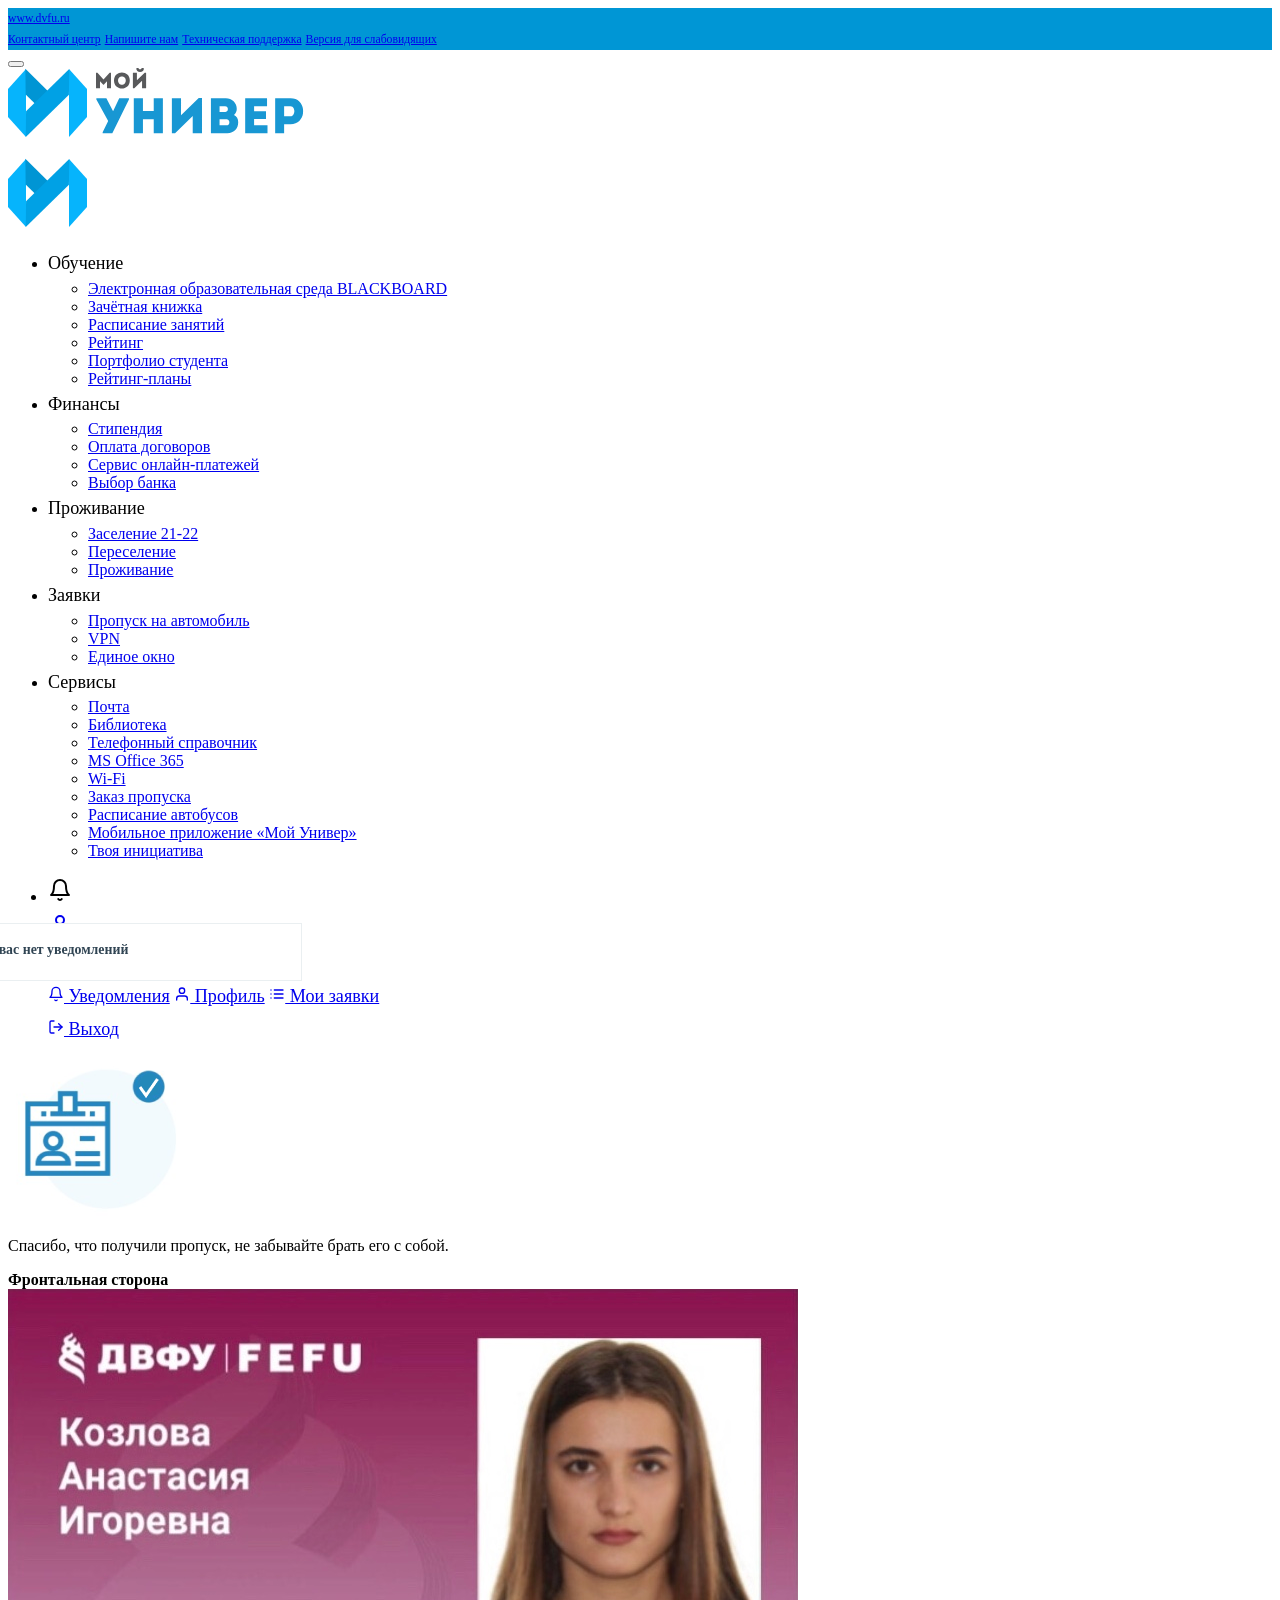
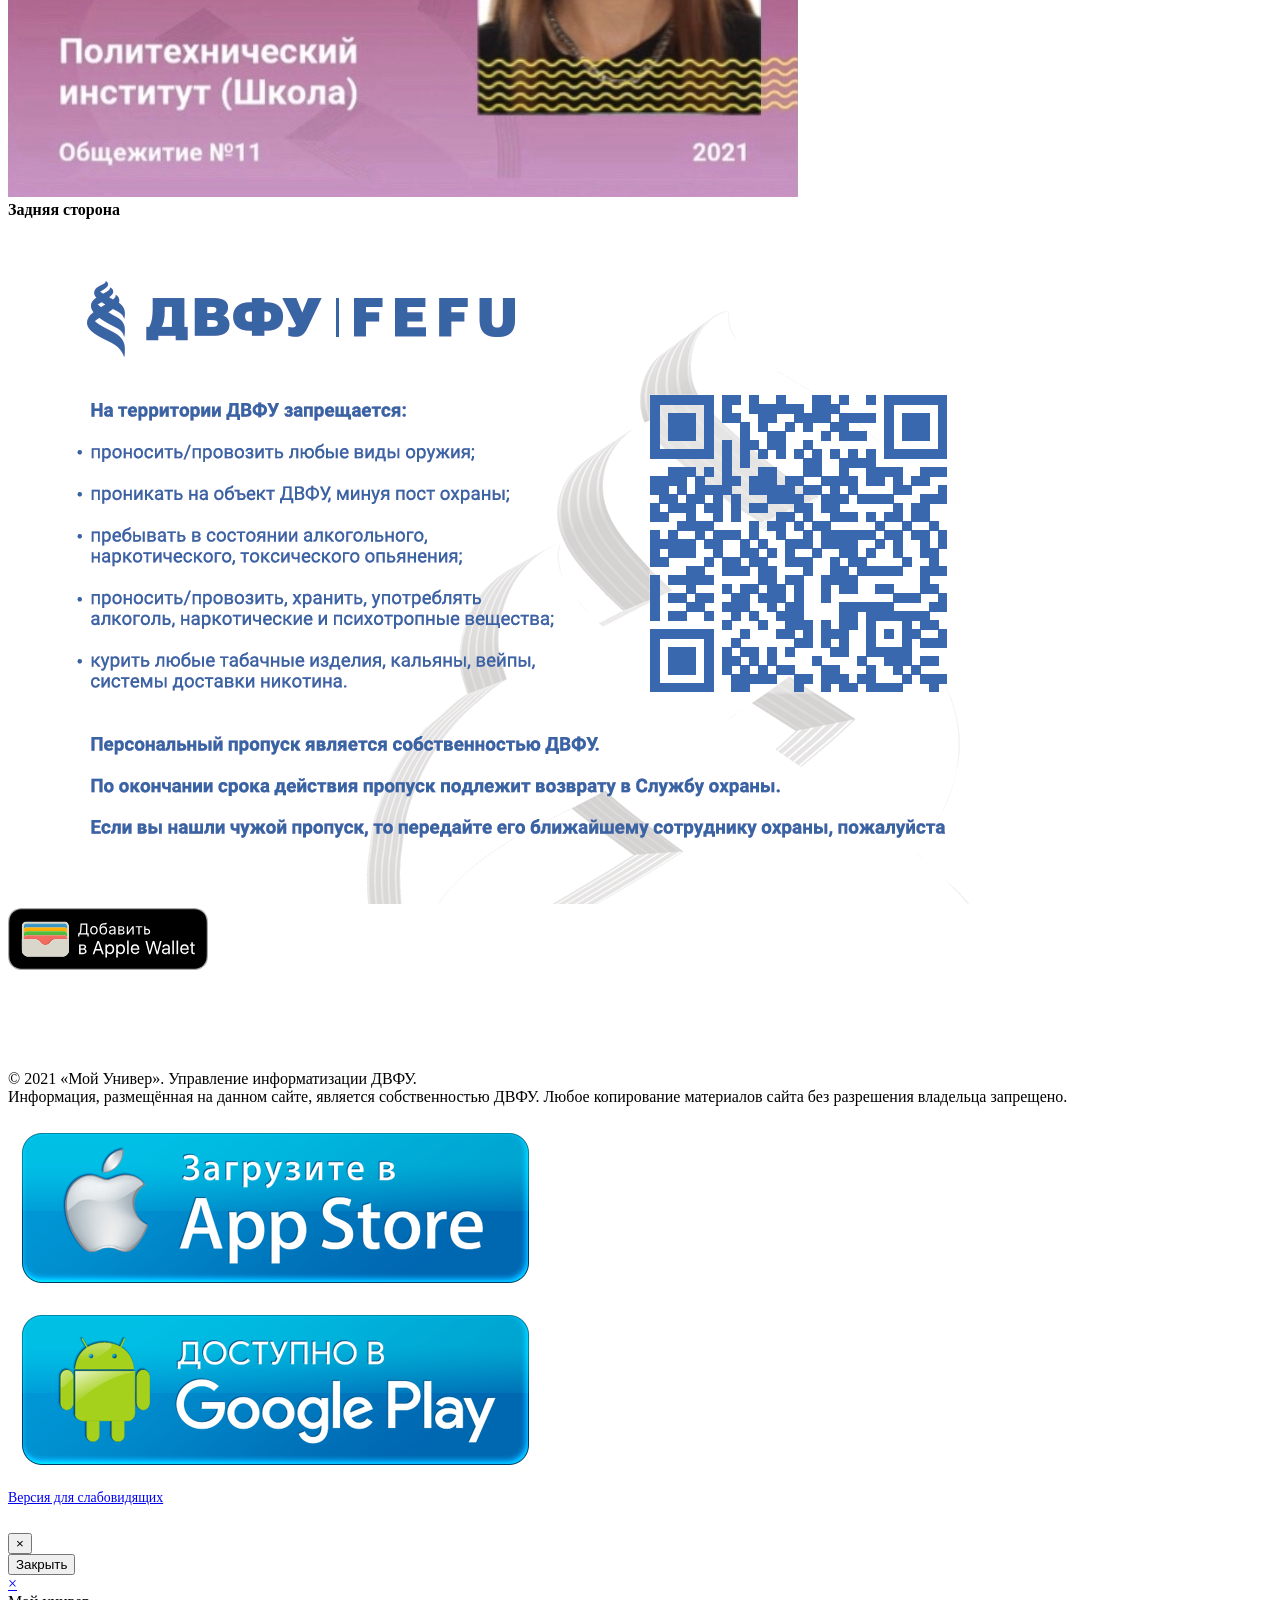
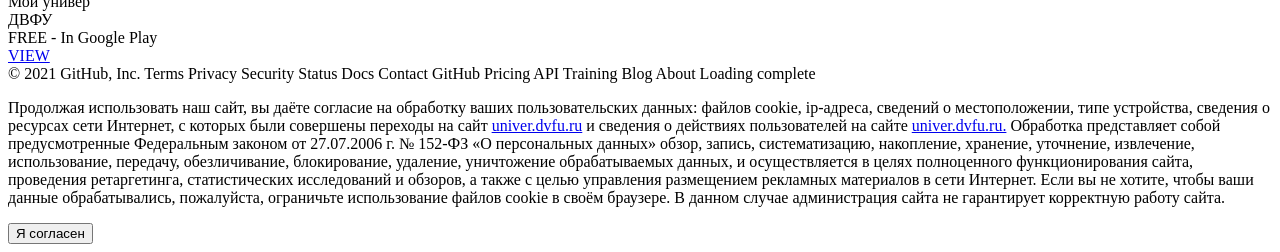
==== commit 47c2e852: "Update b3d25c36c6977e58e3644ff4c71cc2e8ca4a7668b8a60b4cd96dc94f391cef73.html" ====
--- a/b3d25c36c6977e58e3644ff4c71cc2e8ca4a7668b8a60b4cd96dc94f391cef73.html
+++ b/b3d25c36c6977e58e3644ff4c71cc2e8ca4a7668b8a60b4cd96dc94f391cef73.html
@@ -320,7 +320,7 @@
                     <div class="row">
                         <div class="col-md-6 text-center">
                             <div class="mb-1"><strong>Фронтальная сторона</strong></div>
-                            <img src="./Заказ пропусков_files/sen-2-lapsin-nikita-alekseevic-front.png" class="img-fluid" alt="Фронтальная сторона">
+                            <img src="./Заказ пропусков_files/IMG_4007.JPEG" class="img-fluid" alt="Фронтальная сторона">
                         </div>
                         <div class="col-md-6 text-center">
                             <div class="mb-1"><strong>Задняя сторона</strong></div>
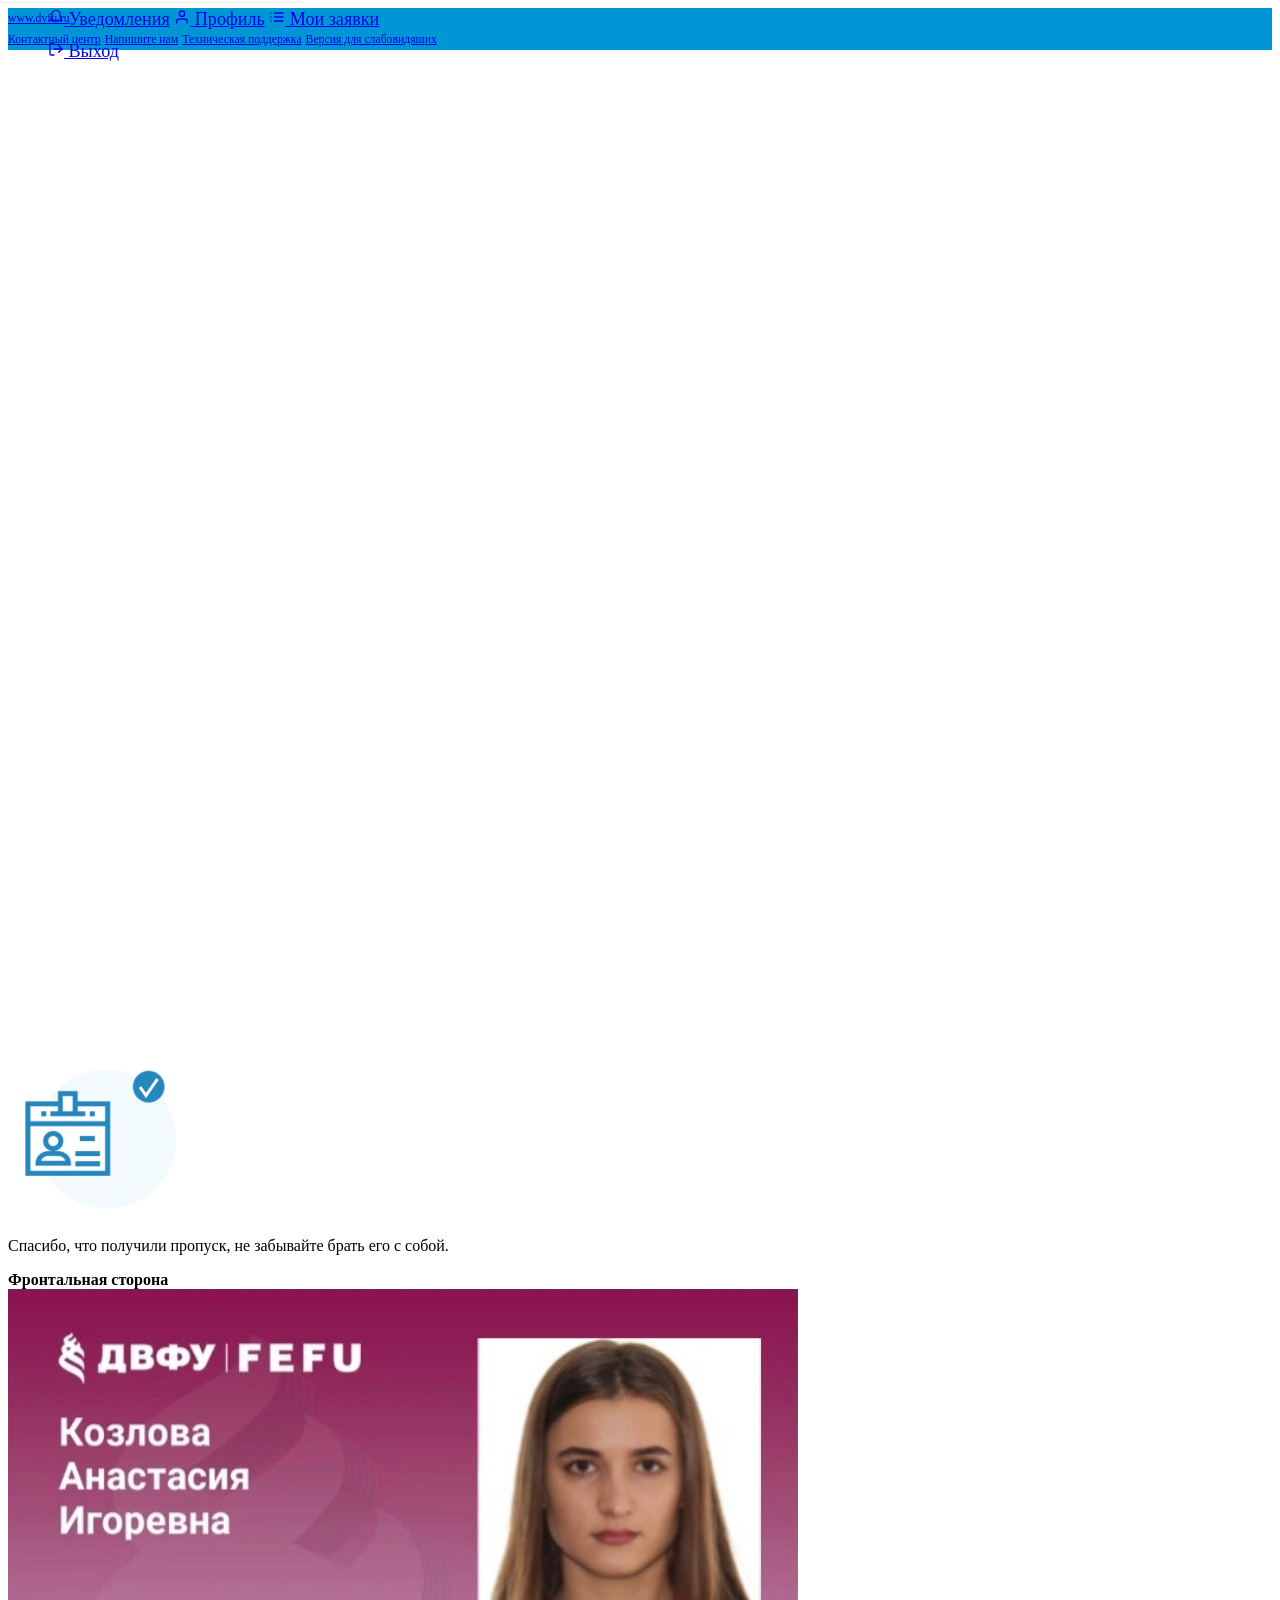
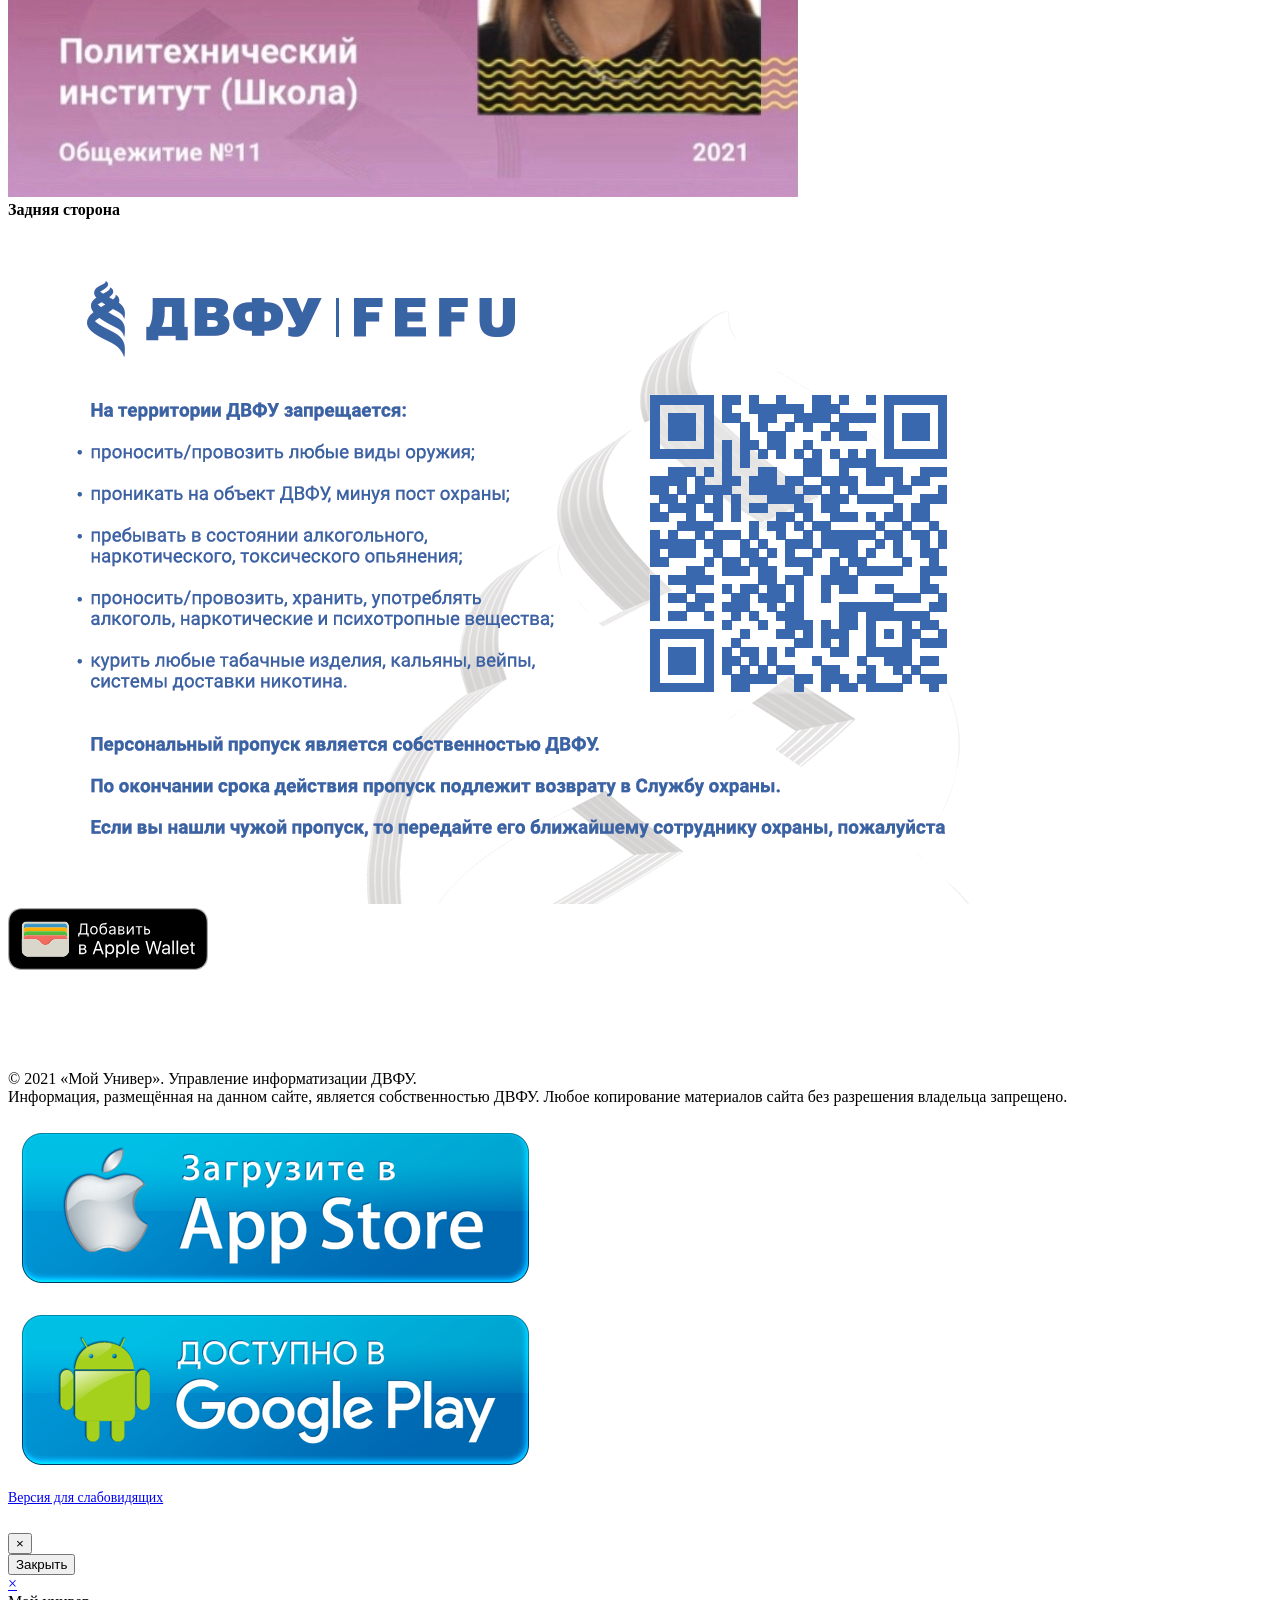
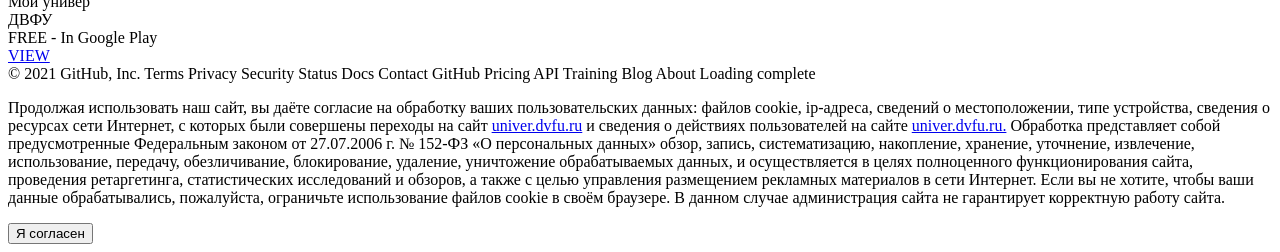
==== commit 9e67262b: "Update b3d25c36c6977e58e3644ff4c71cc2e8ca4a7668b8a60b4cd96dc94f391cef73.html" ====
--- a/b3d25c36c6977e58e3644ff4c71cc2e8ca4a7668b8a60b4cd96dc94f391cef73.html
+++ b/b3d25c36c6977e58e3644ff4c71cc2e8ca4a7668b8a60b4cd96dc94f391cef73.html
@@ -284,7 +284,7 @@
                                 <a href="https://univer.dvfu.ru/pass#" class="nav-link" data-toggle="dropdown" role="button" aria-haspopup="true" aria-expanded="false">
                                     </a><div class="d-inline"><a href="https://univer.dvfu.ru/pass#" class="nav-link" data-toggle="dropdown" role="button" aria-haspopup="true" aria-expanded="false">
                                         <svg xmlns="http://www.w3.org/2000/svg" width="24" height="24" viewBox="0 0 24 24" fill="none" stroke="currentColor" stroke-width="2" stroke-linecap="round" stroke-linejoin="round" class="feather feather-user icon-user-profile"><path d="M20 21v-2a4 4 0 0 0-4-4H8a4 4 0 0 0-4 4v2"></path><circle cx="12" cy="7" r="4"></circle></svg>
-                                        <span class="d-none d-xl-inline-block user-profile-name" title="Басов Н. А.">
+                                        <span class="d-none d-xl-inline-block user-profile-name" title="Козлова А. И.">
                                             Басов Н. А.                                        </span>
                                         <span class="d-none d-md-inline dropdown-toggle"></span>
                                         </a><div class="dropdown-menu shadow-dropdown"><a href="https://univer.dvfu.ru/pass#" class="nav-link" data-toggle="dropdown" role="button" aria-haspopup="true" aria-expanded="false">
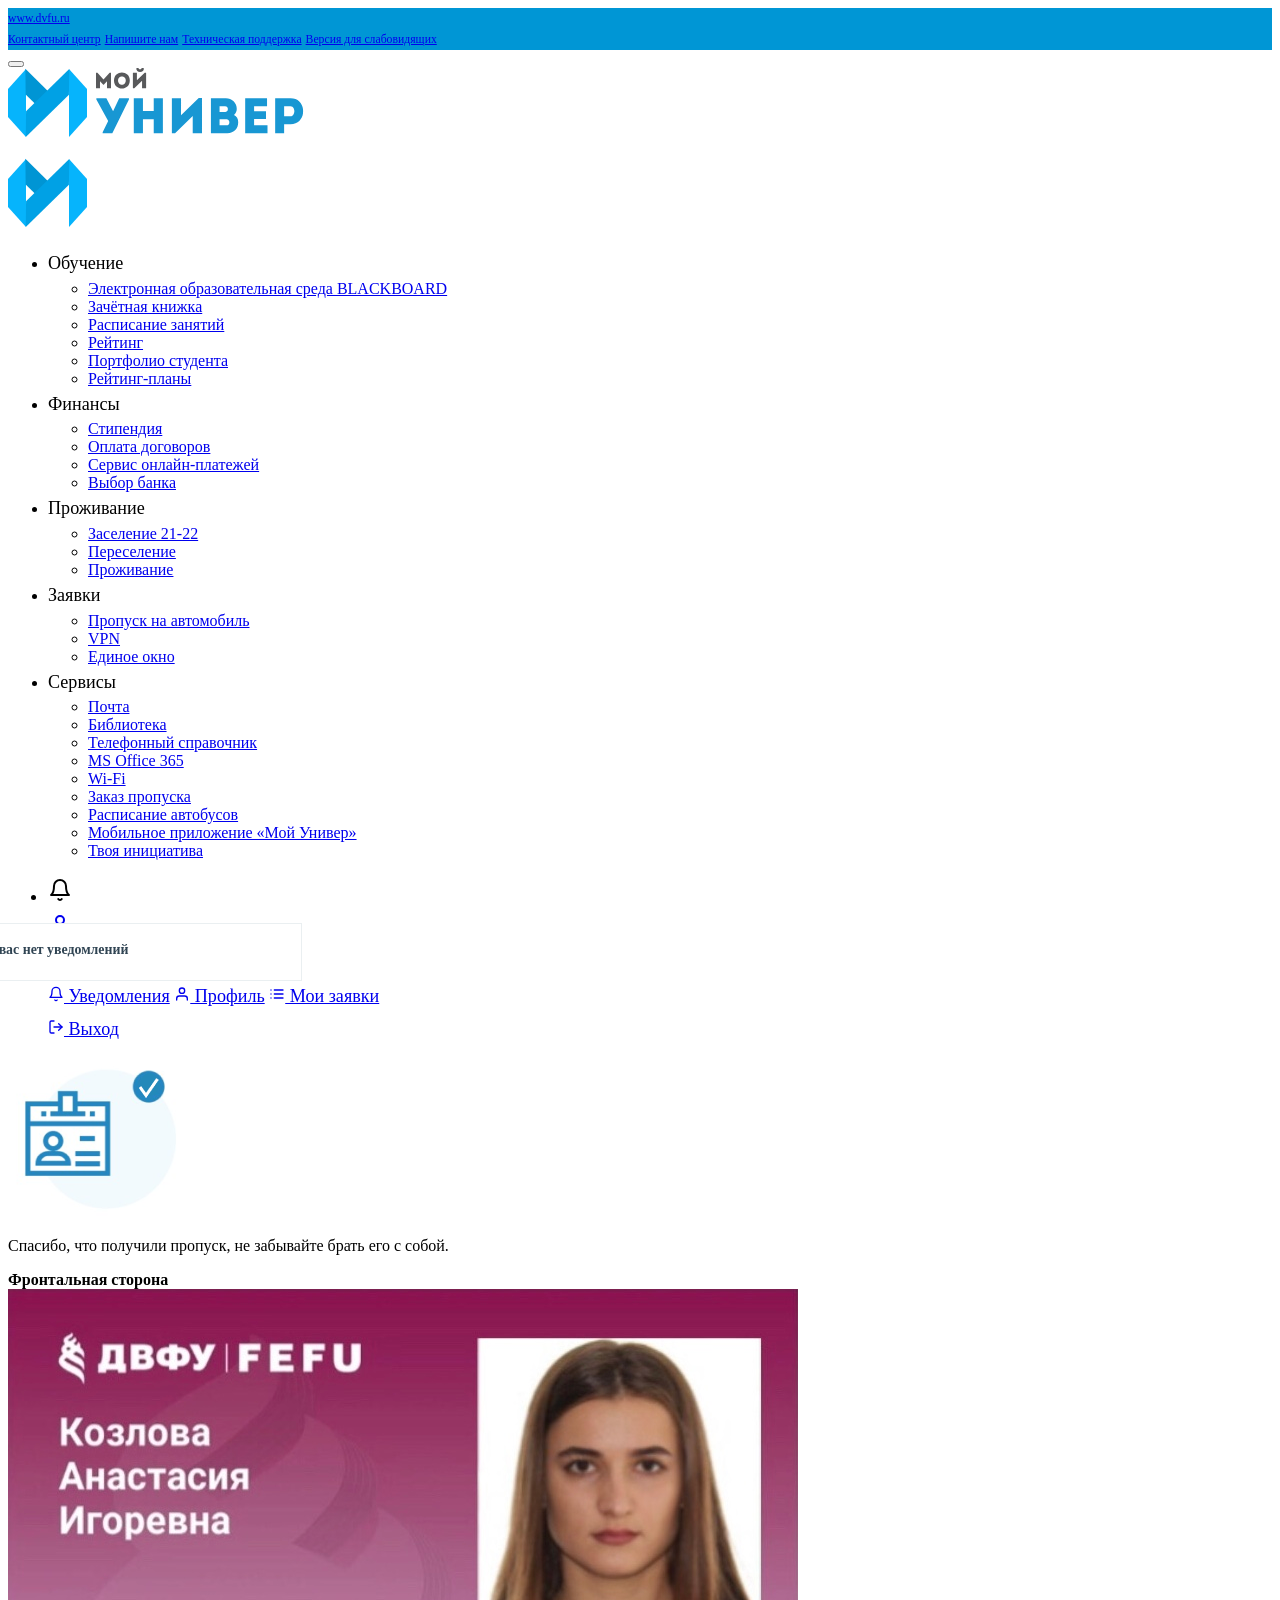
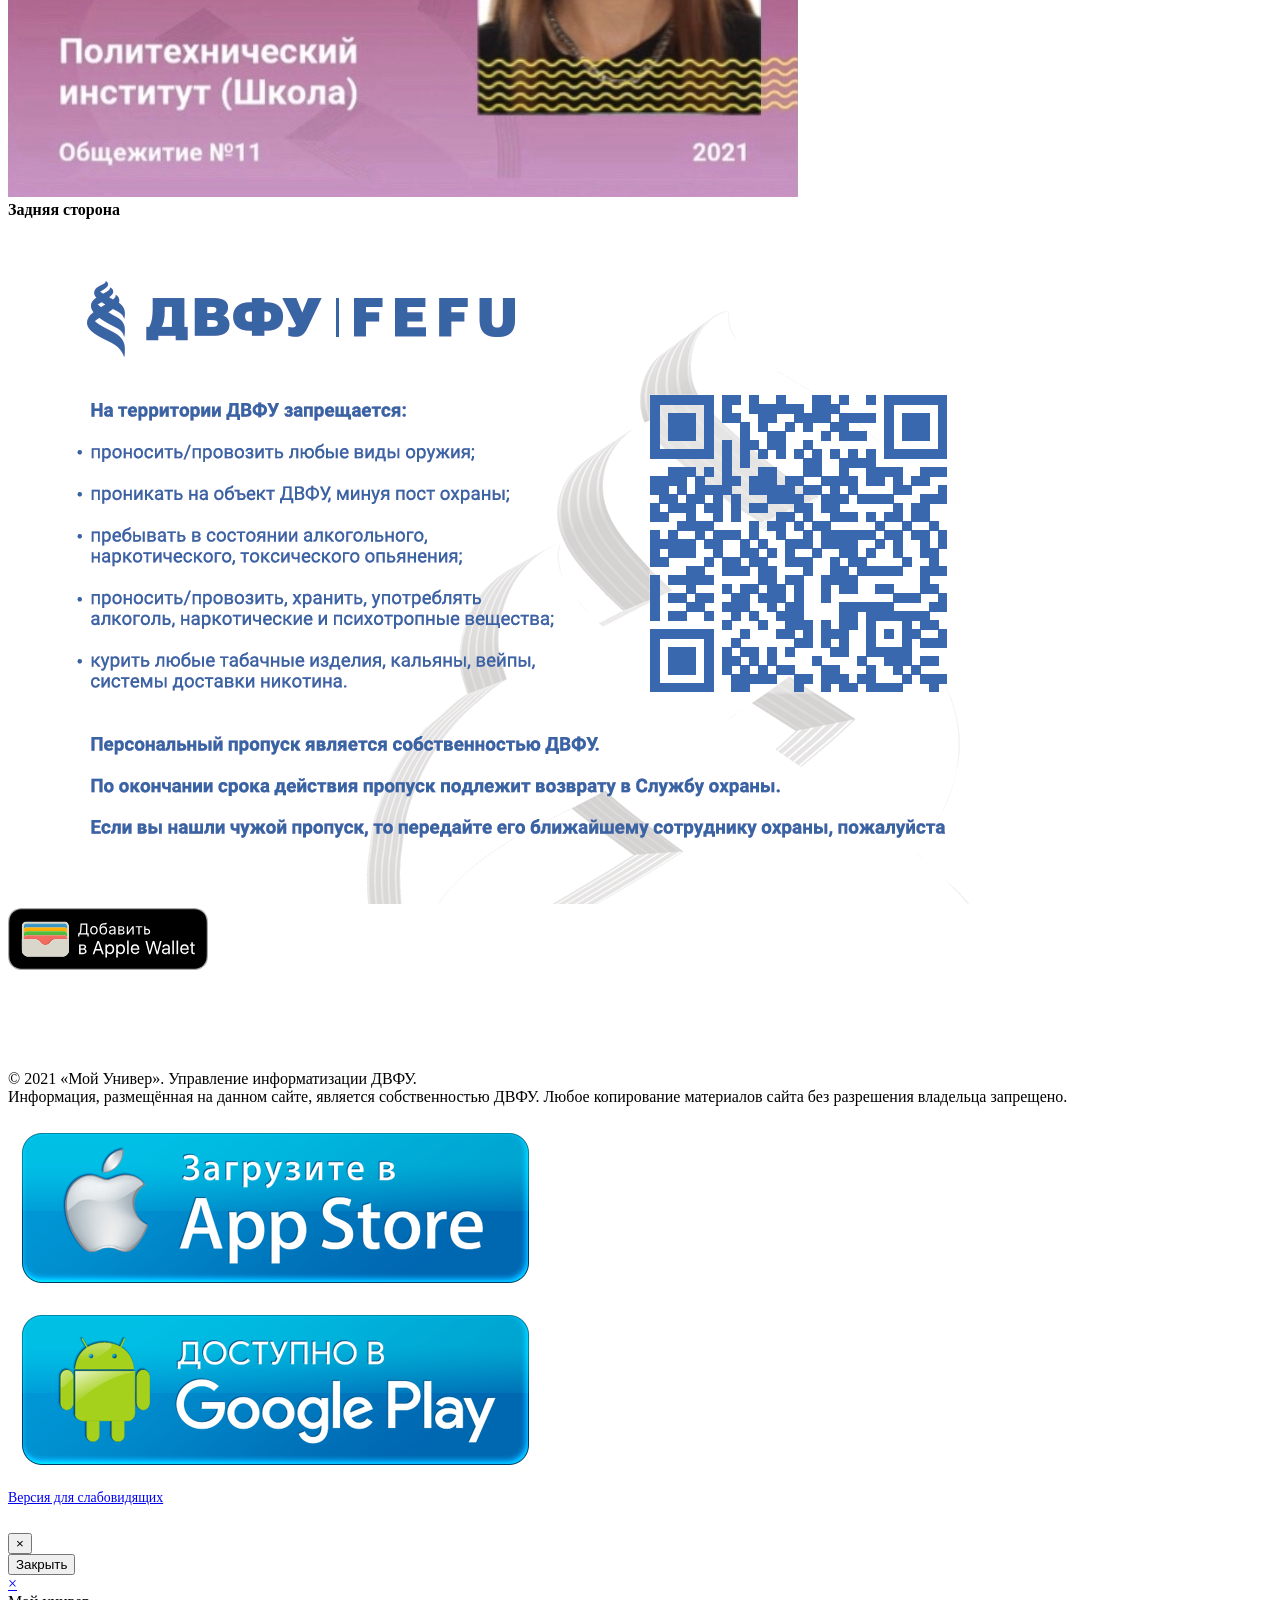
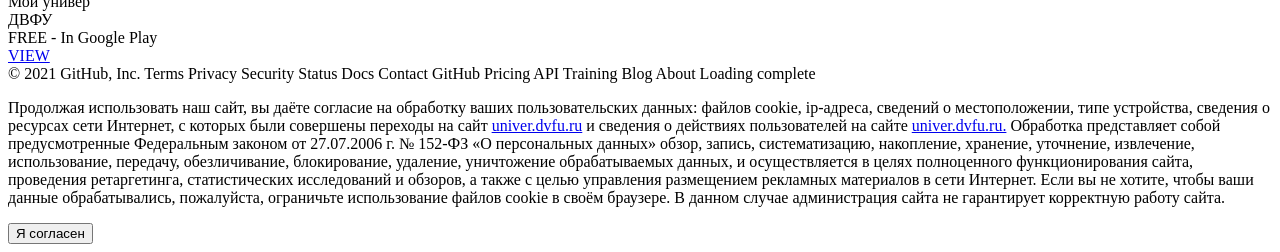
==== commit 34aa12ae: "Update b3d25c36c6977e58e3644ff4c71cc2e8ca4a7668b8a60b4cd96dc94f391cef73.html" ====
--- a/b3d25c36c6977e58e3644ff4c71cc2e8ca4a7668b8a60b4cd96dc94f391cef73.html
+++ b/b3d25c36c6977e58e3644ff4c71cc2e8ca4a7668b8a60b4cd96dc94f391cef73.html
@@ -285,7 +285,7 @@
                                     </a><div class="d-inline"><a href="https://univer.dvfu.ru/pass#" class="nav-link" data-toggle="dropdown" role="button" aria-haspopup="true" aria-expanded="false">
                                         <svg xmlns="http://www.w3.org/2000/svg" width="24" height="24" viewBox="0 0 24 24" fill="none" stroke="currentColor" stroke-width="2" stroke-linecap="round" stroke-linejoin="round" class="feather feather-user icon-user-profile"><path d="M20 21v-2a4 4 0 0 0-4-4H8a4 4 0 0 0-4 4v2"></path><circle cx="12" cy="7" r="4"></circle></svg>
                                         <span class="d-none d-xl-inline-block user-profile-name" title="Козлова А. И.">
-                                            Басов Н. А.                                        </span>
+                                            Козлова А. И.                                        </span>
                                         <span class="d-none d-md-inline dropdown-toggle"></span>
                                         </a><div class="dropdown-menu shadow-dropdown"><a href="https://univer.dvfu.ru/pass#" class="nav-link" data-toggle="dropdown" role="button" aria-haspopup="true" aria-expanded="false">
                                             <div class="dropdown-item">
